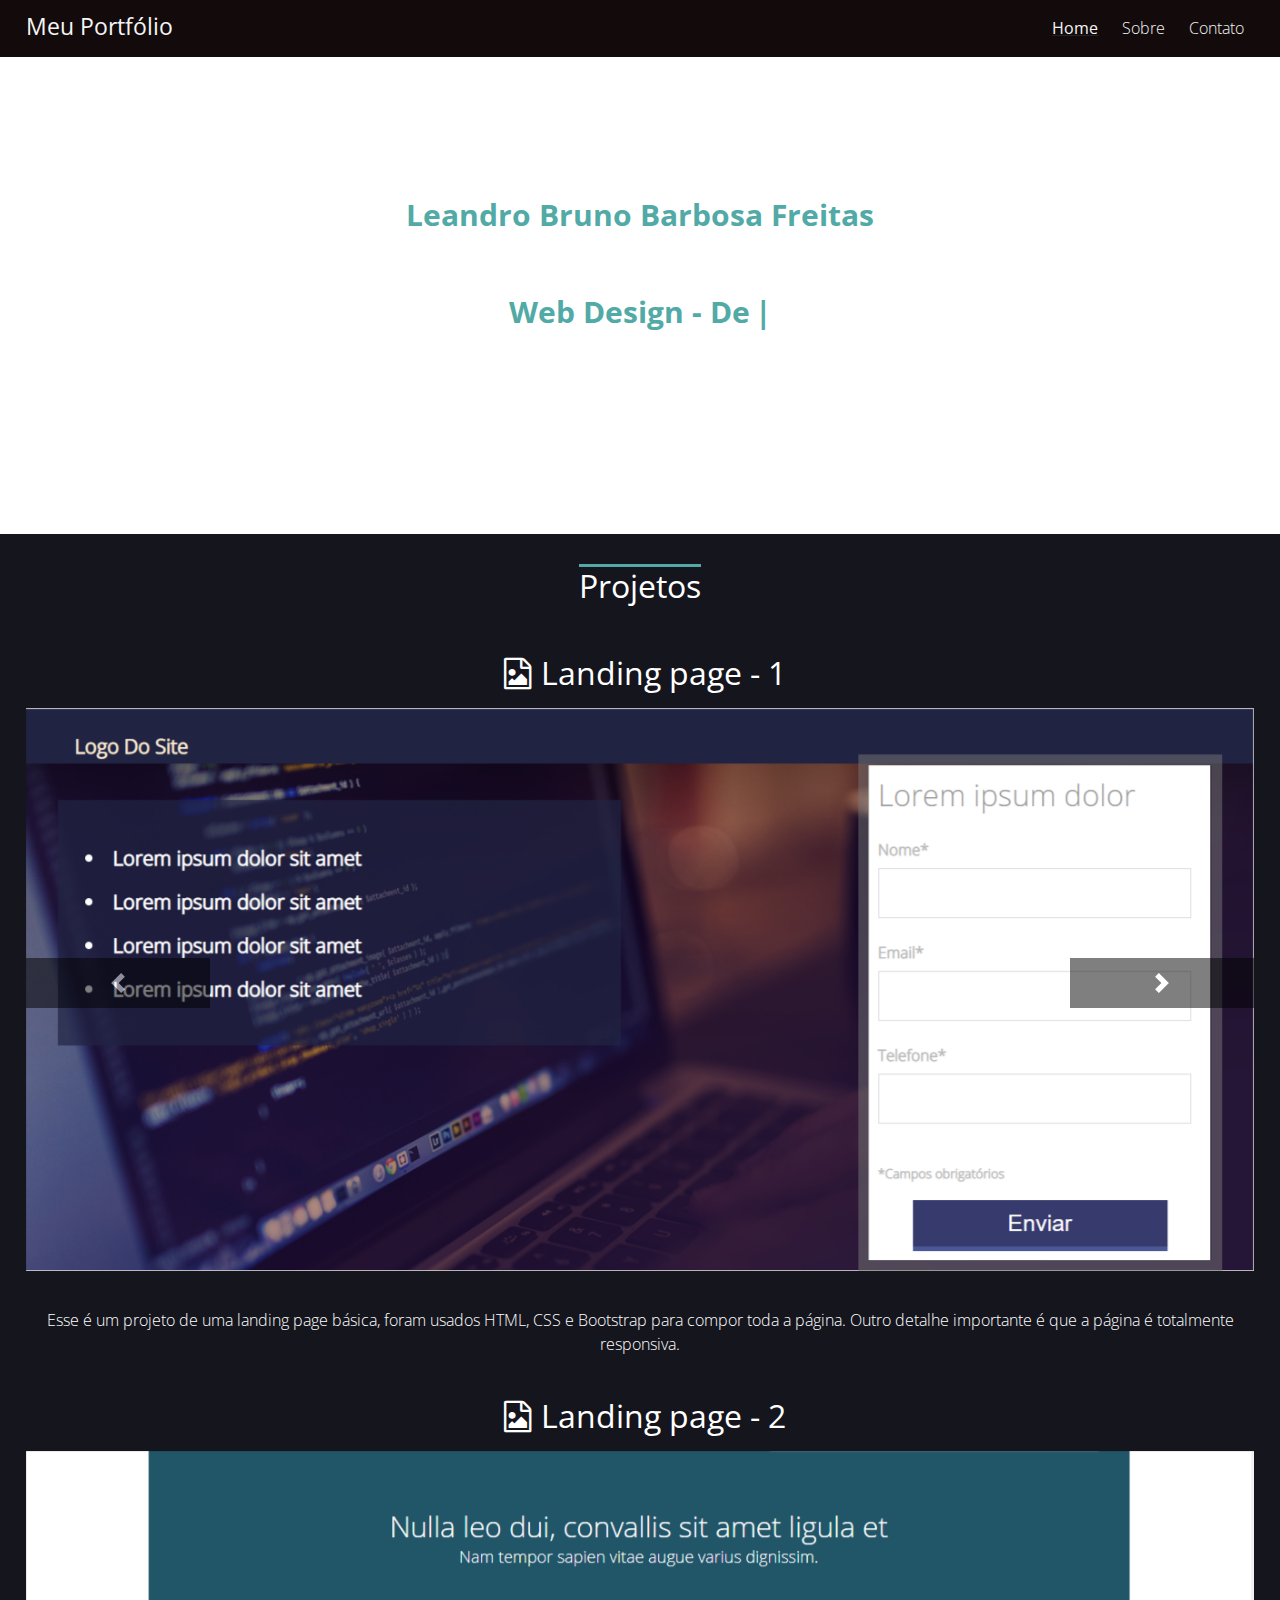
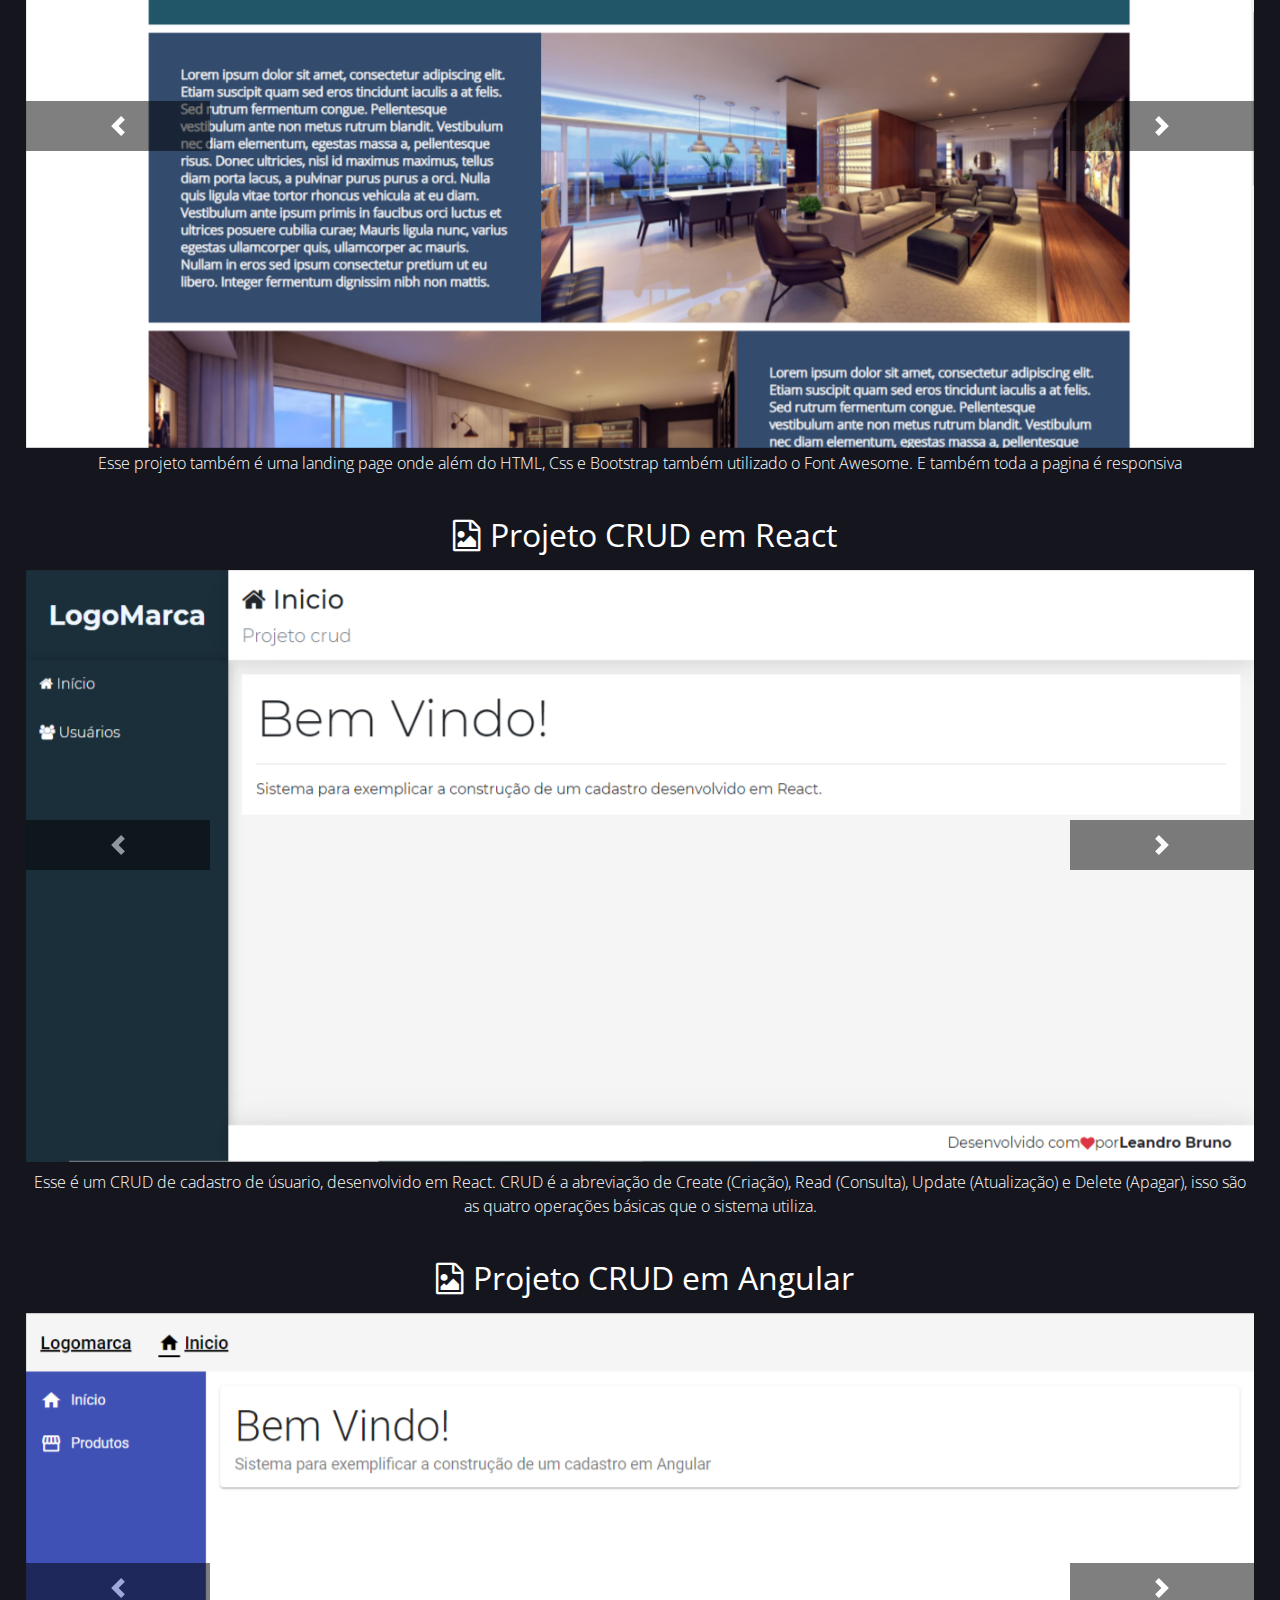
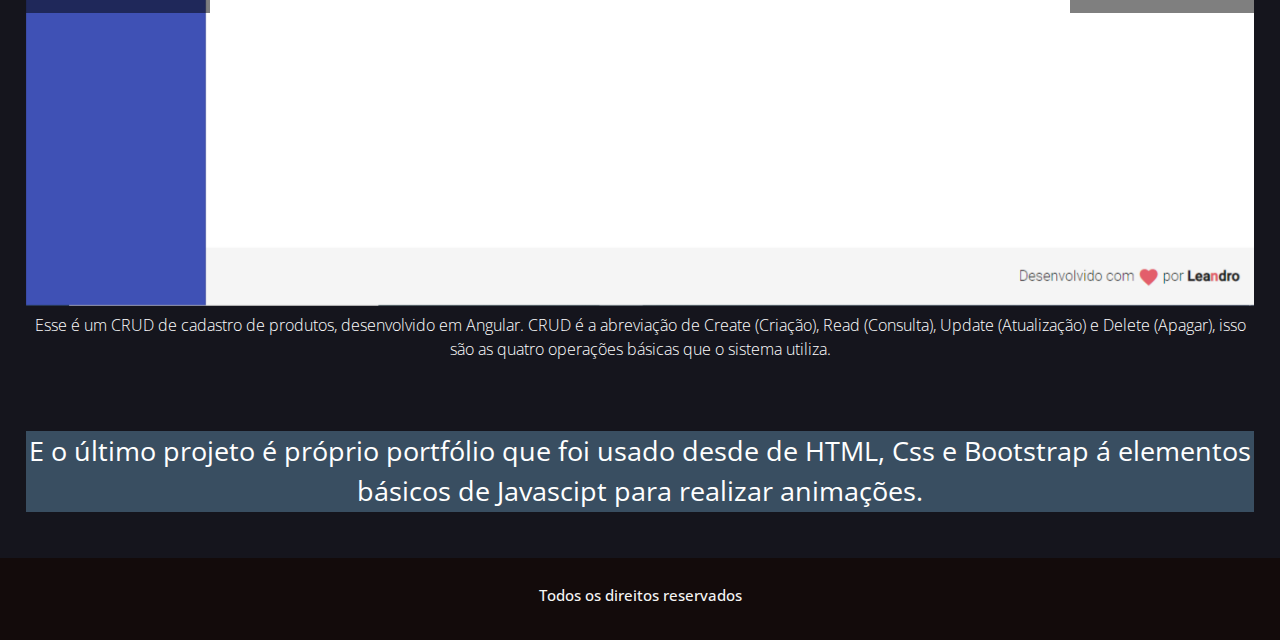
==== index.html @ 90612ddc "Comit inicial" ====
<!DOCTYPE html>
<html lang="pt-br">
<head>
    <meta charset="UTF-8">
    <meta name="viewport" content="width=device-width, initial-scale=1.0, maximum-scale=1.0">
    <link rel="stylesheet" href="https://stackpath.bootstrapcdn.com/bootstrap/4.5.2/css/bootstrap.min.css" integrity="sha384-JcKb8q3iqJ61gNV9KGb8thSsNjpSL0n8PARn9HuZOnIxN0hoP+VmmDGMN5t9UJ0Z" crossorigin="anonymous">
    <link rel="stylesheet" href="./css/style.css">
    <link rel="stylesheet" href="./css/font-awesome.min.css">
    <link href="https://fonts.googleapis.com/css2?family=Open+Sans:wght@300;700&display=swap" rel="stylesheet">
    
    <title>Projeto Web Design Express</title>

  <style>

    .carousel{
      height: 300px;
    }

  </style>

</head>
<body>
    <header>
        <div class="container">
            <div class="logo"><h2>Meu Portfólio</h2></div>
            <nav class="menu-desktop">
                <ul>
                    <li class="selected">
                        <a href="index.html">Home</a>
                    </li>
                </ul>

                <ul>
                    <li>
                        <a href="sobre.html">Sobre</a>
                    </li>
                </ul>

                <ul>
                    <li>
                        <a href="contato.html">Contato</a>
                    </li>
                </ul>
            </nav>

            <nav class="menu-mobile">
                
              <h2><i class="fa fa-bars"></i></h2>
              <ul>
                  <li class="selected">
                      <a href="index.html">Home</a>
                  </li>
                  <li>
                      <a href="sobre.html">Sobre</a>
                  </li>
                  <li>
                      <a href="contato.html">Contato</a>
                  </li>
              </ul>

          </nav>

            <div class="clear"></div>
        </div>
    </header>

    <section class="main-bg">
        <div class="container">
            
            <h1>Leandro Bruno Barbosa Freitas</h1>
            <br>
            <br>
            <!--<h2 class="line typing-animation">Web Design & Desenvolvedor Front-End</h2>-->
            <!--<div id="message"></div>-->
            <div id="message2"></div>
        </div>
    </section>
    <section class="diferenciais">
        <div class="container">
            <div class="line-text">
                <div style="width: 100%;"></div>
                <h2>Projetos</h2>
            </div>
            <div class="icones-diferenciais"><!--Aqui vem os Projetos-->
                <div class="box-icone-single">
                <h2><i class="fa fa-file-image-o" aria-hidden="true"></i>Landing page - 1</h2>
                    
                <div id="carousel-controles" class="carousel slide" data-ride="carousel"><!--Carousel -->
                    <div class="carousel-inner"><!--Inner -->
                      
                      <div class="carousel-item active">
                        <img src="imagens/Landing-page-1.PNG" class="img-fluid">
                      </div>
        
                      <div class="carousel-item">
                        <img src="imagens/Landing-page-2.PNG" class="img-fluid">
                      </div>
        
                      <div class="carousel-item">
                        <img src="imagens/Landing-page-3.PNG" class="img-fluid">
                      </div>

                      <div class="carousel-item">
                        <img src="imagens/Landing-page-3-responsivo.PNG" class="img-fluid">
                      </div>

                      <div class="carousel-item">
                        <img src="imagens/Landing-page-3-responsivo2.PNG" class="img-fluid">
                      </div>

                      <div class="carousel-item">
                        <img src="imagens/Landing-page-3-responsivo3.PNG" class="img-fluid">
                      </div>

                      <div class="carousel-item">
                        <img src="imagens/Landing-page-3-responsivo4.PNG" class="img-fluid">
                      </div>

                      <div class="carousel-item">
                        <img src="imagens/Landing-page-3-responsivo5.PNG" class="img-fluid">
                      </div>
        
                    </div><!--/Inner -->
                    <!--Controles-->
        
                    <a href="#carousel-controles" class="carousel-control-prev" data-slide="prev" style="margin-top: 250px; background-color: black !important;">
                      <span class="carousel-control-prev-icon"></span>
                    </a>
        
                      <a href="#carousel-controles" class="carousel-control-next" data-slide="next" style="margin-top: 250px; background-color: black !important;"" >
                      <span class="carousel-control-next-icon"></span>
                    </a>
        
                  </div><!--/Carousel -->

                    <p style="margin-top: 300px;">Esse é um projeto de uma landing page básica, foram usados HTML, CSS e Bootstrap para compor toda a página. Outro detalhe importante é que a página é totalmente responsiva.</p><!--Descrição do Projeto-->
                </div>

            </div>

            <div class="icones-diferenciais"><!--Aqui vem os Projetos-->
                <div class="box-icone-single">
                <h2><i class="fa fa-file-image-o" aria-hidden="true"></i>Landing page - 2</h2>
                    
                <div id="carousel-controles-1" class="carousel slide" data-ride="carousel"><!--Carousel -->
                    <div class="carousel-inner"><!--Inner -->
                      
                      <div class="carousel-item active">
                        <img src="imagens/Landing-page2-1.PNG" class="img-fluid">
                      </div>
        
                      <div class="carousel-item">
                        <img src="imagens/Landing-page2-2.PNG" class="img-fluid">
                      </div>
        
                      <div class="carousel-item">
                        <img src="imagens/Landing-page2-3.PNG" class="img-fluid">
                      </div>

                      <div class="carousel-item">
                        <img src="imagens/Landing-page2-responsive.PNG" class="img-fluid">
                      </div>

                      <div class="carousel-item">
                        <img src="imagens/Landing-page2-responsive2.PNG" class="img-fluid">
                      </div>

                      <div class="carousel-item">
                        <img src="imagens/Landing-page2-responsive3.PNG" class="img-fluid">
                      </div>

                      <div class="carousel-item">
                        <img src="imagens/Landing-page2-responsive4.PNG" class="img-fluid">
                      </div>

                      <div class="carousel-item">
                        <img src="imagens/Landing-page2-responsive5.PNG" class="img-fluid">
                      </div>
        
                    </div><!--/Inner -->
                    <!--Controles-->
        
                    <a href="#carousel-controles-1" class="carousel-control-prev" data-slide="prev" style="margin-top: 250px; background-color: black !important;">
                      <span class="carousel-control-prev-icon"></span>
                    </a>
        
                      <a href="#carousel-controles-1" class="carousel-control-next" data-slide="next" style="margin-top: 250px; background-color: black !important;"" >
                      <span class="carousel-control-next-icon"></span>
                    </a>
        
                  </div><!--/Carousel -->

                    <p style="margin-top: 300px;">Esse projeto também é uma landing page onde além do HTML, Css e Bootstrap também utilizado o Font Awesome. E também toda a pagina é responsiva  </p><!--Descrição do Projeto-->
                </div>

                <div class="icones-diferenciais"><!--Aqui vem os Projetos-->
                    <div class="box-icone-single">
                    <h2><i class="fa fa-file-image-o" aria-hidden="true"></i>Projeto CRUD em React</h2>

                <div id="carousel-controles-2" class="carousel slide" data-ride="carousel"><!--Carousel -->
                    <div class="carousel-inner"><!--Inner -->
                      
                      <div class="carousel-item active">
                        <img src="imagens/react-1.PNG" class="img-fluid">
                      </div>
        
                      <div class="carousel-item">
                        <img src="imagens/react-2.PNG" class="img-fluid">
                      </div>
        
                      <div class="carousel-item">
                        <img src="imagens/react-3.PNG" class="img-fluid">
                      </div>
        
                    </div><!--/Inner -->
                    <!--Controles-->
        
                    <a href="#carousel-controles-2" class="carousel-control-prev" data-slide="prev" style="margin-top: 250px; background-color: black !important;">
                      <span class="carousel-control-prev-icon"></span>
                    </a>
        
                      <a href="#carousel-controles-2" class="carousel-control-next" data-slide="next" style="margin-top: 250px; background-color: black !important;"" >
                      <span class="carousel-control-next-icon"></span>
                    </a>
        
                  </div><!--/Carousel -->

                    <p style="margin-top: 300px;">Esse é um CRUD de cadastro de úsuario, desenvolvido em React. CRUD é a abreviação de Create (Criação), Read (Consulta), Update (Atualização) e Delete (Apagar), isso são as quatro operações básicas que o sistema utiliza.</p><!--Descrição do Projeto-->
                </div>

                <div class="icones-diferenciais"><!--Aqui vem os Projetos-->
                    <div class="box-icone-single">
                    <h2><i class="fa fa-file-image-o" aria-hidden="true"></i>Projeto CRUD em Angular</h2>

                <div id="carousel-controles-3" class="carousel slide" data-ride="carousel"><!--Carousel -->
                    <div class="carousel-inner"><!--Inner -->
                      
                      <div class="carousel-item active">
                        <img src="imagens/angular-1.PNG" class="img-fluid">
                      </div>
        
                      <div class="carousel-item">
                        <img src="imagens/angular-2.PNG" class="img-fluid">
                      </div>
        
                      <div class="carousel-item">
                        <img src="imagens/angular-3.PNG" class="img-fluid">
                      </div>

                      <div class="carousel-item">
                        <img src="imagens/angular-4.PNG" class="img-fluid">
                      </div>

                      <div class="carousel-item">
                        <img src="imagens/angular-5.PNG" class="img-fluid">
                      </div>

                      <div class="carousel-item">
                        <img src="imagens/angular-6.PNG" class="img-fluid">
                      </div>
        
                    </div><!--/Inner -->
                    <!--Controles-->
        
                    <a href="#carousel-controles-3" class="carousel-control-prev" data-slide="prev" style="margin-top: 250px; background-color: black !important;">
                      <span class="carousel-control-prev-icon"></span>
                    </a>
        
                      <a href="#carousel-controles-3" class="carousel-control-next" data-slide="next" style="margin-top: 250px; background-color: black !important;"" >
                      <span class="carousel-control-next-icon"></span>
                    </a>
        
                  </div><!--/Carousel -->

                    <p style="margin-top: 300px;">Esse é um CRUD de cadastro de produtos, desenvolvido em Angular. CRUD é a abreviação de Create (Criação), Read (Consulta), Update (Atualização) e Delete (Apagar), isso são as quatro operações básicas que o sistema utiliza.</p><!--Descrição do Projeto-->
                </div>

            </div>
            

        </div>

        <div class="proje">
          <p>
            E o último projeto é próprio portfólio que foi usado desde de HTML, Css e Bootstrap á elementos básicos de Javascipt para realizar animações.
          </p>
        </div>
        
    </section>


    <footer class="footer1">
        <div class="container">
            <div class="w33">
                <h2>Todos os direitos reservados</h2>
            </div>
        </div>
    </footer>


    <script src="https://code.jquery.com/jquery-3.4.1.slim.min.js" integrity="sha384-J6qa4849blE2+poT4WnyKhv5vZF5SrPo0iEjwBvKU7imGFAV0wwj1yYfoRSJoZ+n" crossorigin="anonymous"></script>
    <script src="https://cdn.jsdelivr.net/npm/popper.js@1.16.0/dist/umd/popper.min.js" integrity="sha384-Q6E9RHvbIyZFJoft+2mJbHaEWldlvI9IOYy5n3zV9zzTtmI3UksdQRVvoxMfooAo" crossorigin="anonymous"></script>
    <script src="https://stackpath.bootstrapcdn.com/bootstrap/4.4.1/js/bootstrap.min.js" integrity="sha384-wfSDF2E50Y2D1uUdj0O3uMBJnjuUD4Ih7YwaYd1iqfktj0Uod8GCExl3Og8ifwB6" crossorigin="anonymous"></script>
    <script src="./js/animacoes-texto.js"></script>

    <script>

        $('.carousel').carousel({
        interval: 1600
        })

  
    </script>
</body>

</html>
---- css/style.css ----
*{
    margin: 0;
    padding: 0;
    box-sizing: border-box;
    font-family: 'Open Sans', sans-serif;
}
.menu-desktop .selected{
    font-weight: bold;
}
.container{
    max-width: 1280px;
    margin: 0 auto;
    padding: 0 2%;
}
.clear{
    clear: both;
}
header, footer{
    background-color: #130B0B;
    padding: 8px 0;
}
.logo{
    float: left;
    color: whitesmoke;
}
.logo h2{
    padding-top: 5px;
    font-weight: normal;
    font-size: 23px;
    cursor: pointer;
}

.menu-desktop li.selected{
    font-weight: normal;
    text-decoration: underline;
}
.menu-desktop{
    float: right;

}
.menu-desktop ul{
    position: relative;
    top: 8px;
    display: inline-block;
    list-style-type: none;
}
.menu-desktop li{
    padding: 0 10px;
    font-weight: lighter;
    
}
.menu-desktop a{
    color: whitesmoke;
    text-decoration: none;
}
.menu-desktop a:hover{
    text-decoration: underline;
    color: #52aaa7;
}
/*Menu mobile*/
@media screen and (max-width: 1920px){
    nav.menu-mobile i{
        display: none;
    }
}
@media screen and (max-width: 500px){
    nav.menu-desktop{display: none;}
    nav.menu-mobile i{
        display: inline-block;
    }
}

nav.menu-mobile{
    display: block;
    float: right;
}
nav.menu-mobile h2 i{
    cursor: pointer;
    color: white;
}

nav.menu-mobile ul{
    display: none;
    width: 100%;
    background: #130B0B;
    position: absolute;
    left: 0;
    top: 70px;
    z-index: 999;
    text-align: center;
    list-style: none;
}

nav.menu-mobile li{
    padding: 4px 0;
    border-bottom: 1px solid black;
}

nav.menu-mobile a {
    color: whitesmoke;
    text-decoration: none;
}
.main-bg{
    height: 100%;
    width: 100%;
    padding: 140px 0 200px 0;
    background-image: url(../imagens/background.png);
    background-repeat: no-repeat;
    background-size: cover;
    background-position: center;
    text-align: center;
}
.main-bg #message {
    color: #52aaa7;
    font-size: 30px;
    font-weight: bold;
}

.main-bg #message2 {
    color: #52aaa7;
    font-size: 30px;
    font-weight: bold;
}

.main-bg h1{
    color: #52aaa7;
    font-size: 30px;
    font-weight: bold;
}

.main-bg #message2::after {
    content: '|';
    opacity: 1;
    margin-left: 5px;
    display: inline-block;
    animation: blink .7s infinite;
  }

  @keyframes blink {
    0%, 100% {
      opacity: 1;
    }
    50% {
      opacity: 0;
    }
}

.main-bg p{
    text-align: left;
    color: white;
    font-size: 17px;
    margin-top: 15px;
}
.diferenciais{
    padding: 30px 0;
    text-align: center;
    background-color: #15151D;
    color: white;
    font-size: 27px;
}
.line-text{
    position: relative;
    display: inline-block;
}
.line-text > div{
    position: relative;
    left: 0;
    top: 0;
    width: 200px;
    height: 3px;
    background: #52aaa7;
}
.line-text h2{
    font-weight: normal;
}
.icones-diferenciais{
    margin-top: 35px;
}
.box-icone-single{
    margin-bottom: 20px;
}
.box-icone-single h2{
    font-weight: normal;
}
.box-icone-single p{
    font-weight: lighter;
    font-size: 16px;
}
i{
    padding: 10px;
}
.container{
    text-align: center;
    height: auto;
}
.w33{
    width: 100%;
    height: auto;
}
.w33 h2{
    height: auto;
    padding: 20px;
    font-size: 15px;
    color: whitesmoke;
}

.title-page{
    padding: 30px;
    width: 100%;
    min-height: 300px;
    background-size: cover;
    background-position: center;
    background-repeat: no-repeat;
}

.title-page h1{
    color: #52aaa7;
    font-weight: 600;
    text-align: center;
    margin-top: 70px;
}

.title-page h1::after {
    content: '|';
    opacity: 1;
    margin-left: 5px;
    display: inline-block;
    animation: blink .7s infinite;
  }

  @keyframes blink {
    0%, 100% {
      opacity: 1;
    }
    50% {
      opacity: 0;
    }
}

.main-bg p{
    text-align: left;
    color: white;
    font-size: 17px;
    margin-top: 15px;
}

section.title-page > .container{
    position: relative;
    z-index: 101;
}

overlay__title-page{
    position: absolute;
    left: 0;
    top: 0;
    z-index: 100;
    width: 100%;
    height: 100%;
    background: rgba(0, 0, 0, 0.4);
}

.sobre__descricao{
    background: #15151D;
    padding: 30px 0;
}

.sobre__descricao_single img{
    margin-top: 120px;
    float: left;
    width: 200px;
    margin-left: 2%;
    border-radius: 50%;
}

.sobre__descricao_single p li{
    align-items: center;
    padding: 0;
    font-size: 15px;
    font-weight: bold;
    color: whitesmoke;
    padding-right: 5%;
    float: right;
    width: 100%;
}
.sobre__descricao_single h2{
    font-size: 20px;
    text-align: center;
    font-weight: bold;
    color: whitesmoke;
    padding-left: 5%;
    float: left;
    width: 100%;
}

.cover-form{
    height: 600px;
    width: 100%;
    margin-top: 40px;
    background-color: #15151D;
    background-repeat: no-repeat;
    background-size: cover;
    background-position: center;
    text-align: center;
}



.form-container{
 
    margin-left: 24%;
    width: 50%;
    height: 100%;
    box-shadow: 1px 1px 2px 1px rgb(180, 180, 180);
    background: white;
}

.form-container h2{
    font-weight: normal;
    padding: 30px 15px;
    color: black;
    font-size: 18px;
    background-color: rgb(210, 210, 210);
}

.form-container form{
    margin-top: 8px;
    padding: 15px;
}

.form-container form p{
    margin-top: 5px;
    font-size: 14px;
    color: #525252;
}

.form-wraper:not(:first-child){
    margin-top: 0;
}

.form-wraper:not(:last-child){
    margin-top: 0;
}

.form-container form input[type=text]{
    width: 100%;
    border: 1px solid #ccc;
    height: 45px;
    line-height: 45px;
    padding-left: 10px;
}

.form-container form input[type=submit]{
    margin-top: 30px;
    background-color: #46d1cc;
    text-transform: uppercase;
    color: white;
    width: 100%;
    font-size: 25px;
    height: 50px;
    cursor: pointer;
    border: 0;
}
.sobre__descricao_single h2{
    padding: 10px;
}
.sobre__descricao .p{
    display: block;
}
.sobre__descricao .p1{
    margin-left: 28%;
}

.proje{
    margin-top: 70px;
    background-color: #394e61;
}
@media screen and (max-width: 1200px){
    .form-container{
        text-align: center;
        float: none;
        margin-left: 17%;
        width: 60%;
    }
}
@media screen and (max-width: 600px){
    .form-container{
        text-align: center;
        float: none;
        margin-left: 16%;
        width: 70%;
    }
}

@media screen and (max-width: 1920px){
    .sobre__descricao_single p{
        font-weight: bold;
        color: whitesmoke;
        padding-left: 5%;
        float: left;
        width: 60%;
    }
    
    .sobre__descricao_single h2{
        text-align: center;
        font-weight: bold;
        color: whitesmoke;
        padding-left: 5%;
        float: left;
        width: 60%;
    }
}

@media screen and (max-width: 991px){

   .sobre__descricao_single img{
        width: 100px;
        float: none;
   }

    .sobre__descricao_single h2{
        margin-top: 20px;
        padding-left: 0;
        align-items: center;
        width: 100%;
    }    
    .sobre__descricao_single .p2{
        text-align: center;
        width: 100%;
    }

    .sobre__descricao_single p{
        padding-left: 0%;
        width: 100%;
        text-align: center;
    } 
}


@media screen and (max-width: 599px){
    .logo{
        margin-top: 5px;
    }
}
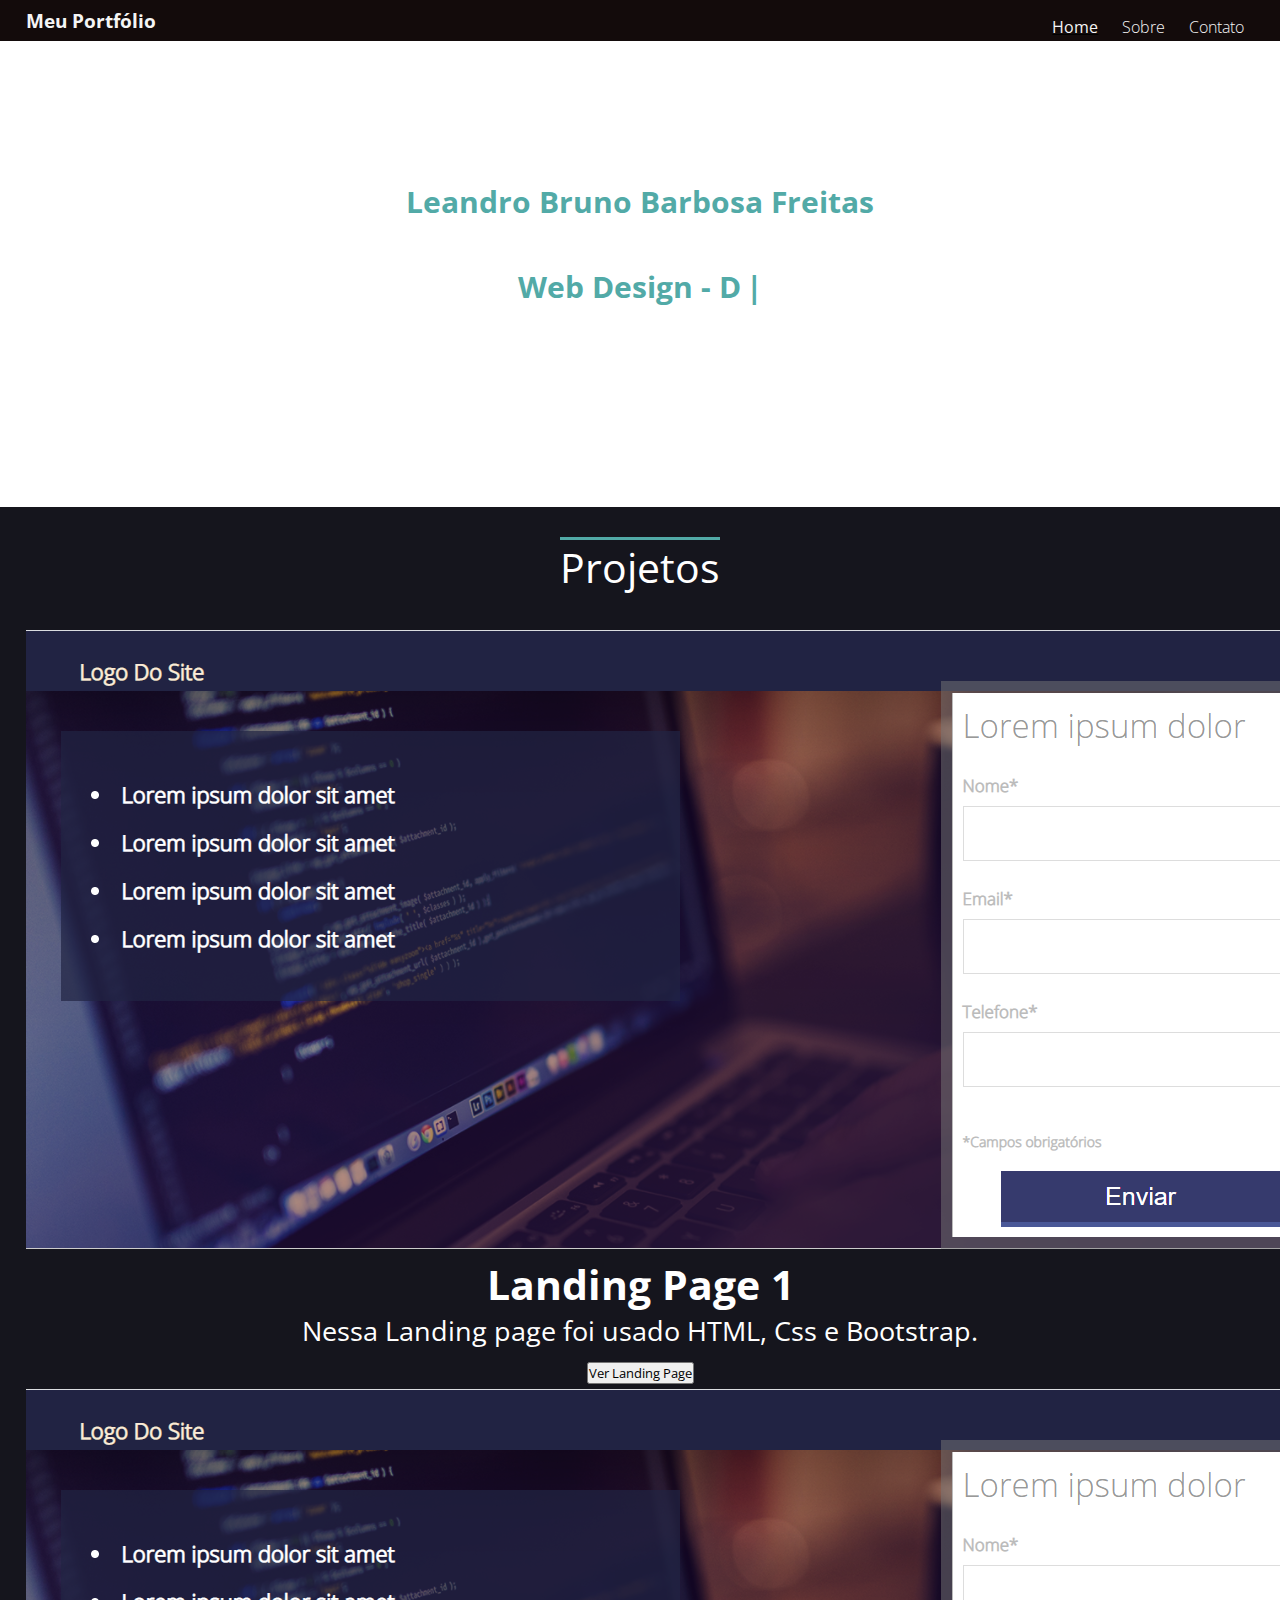
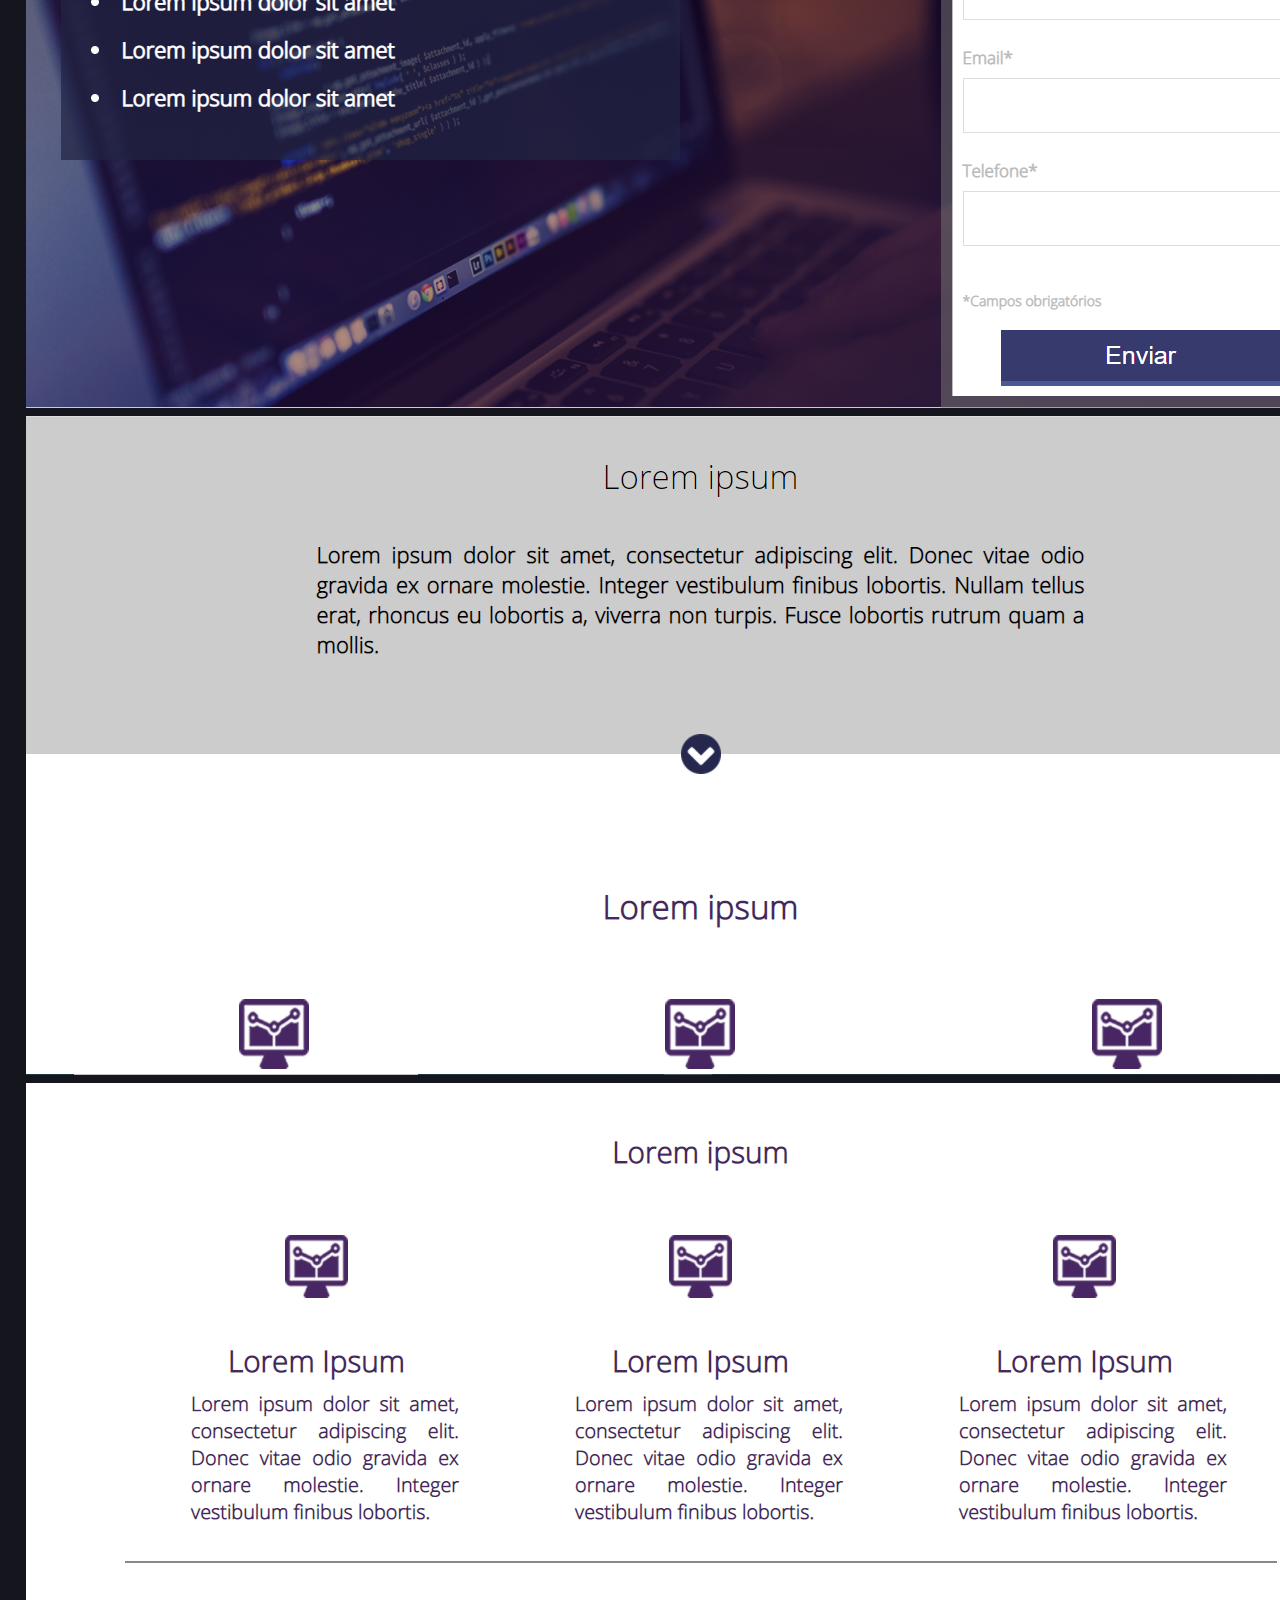
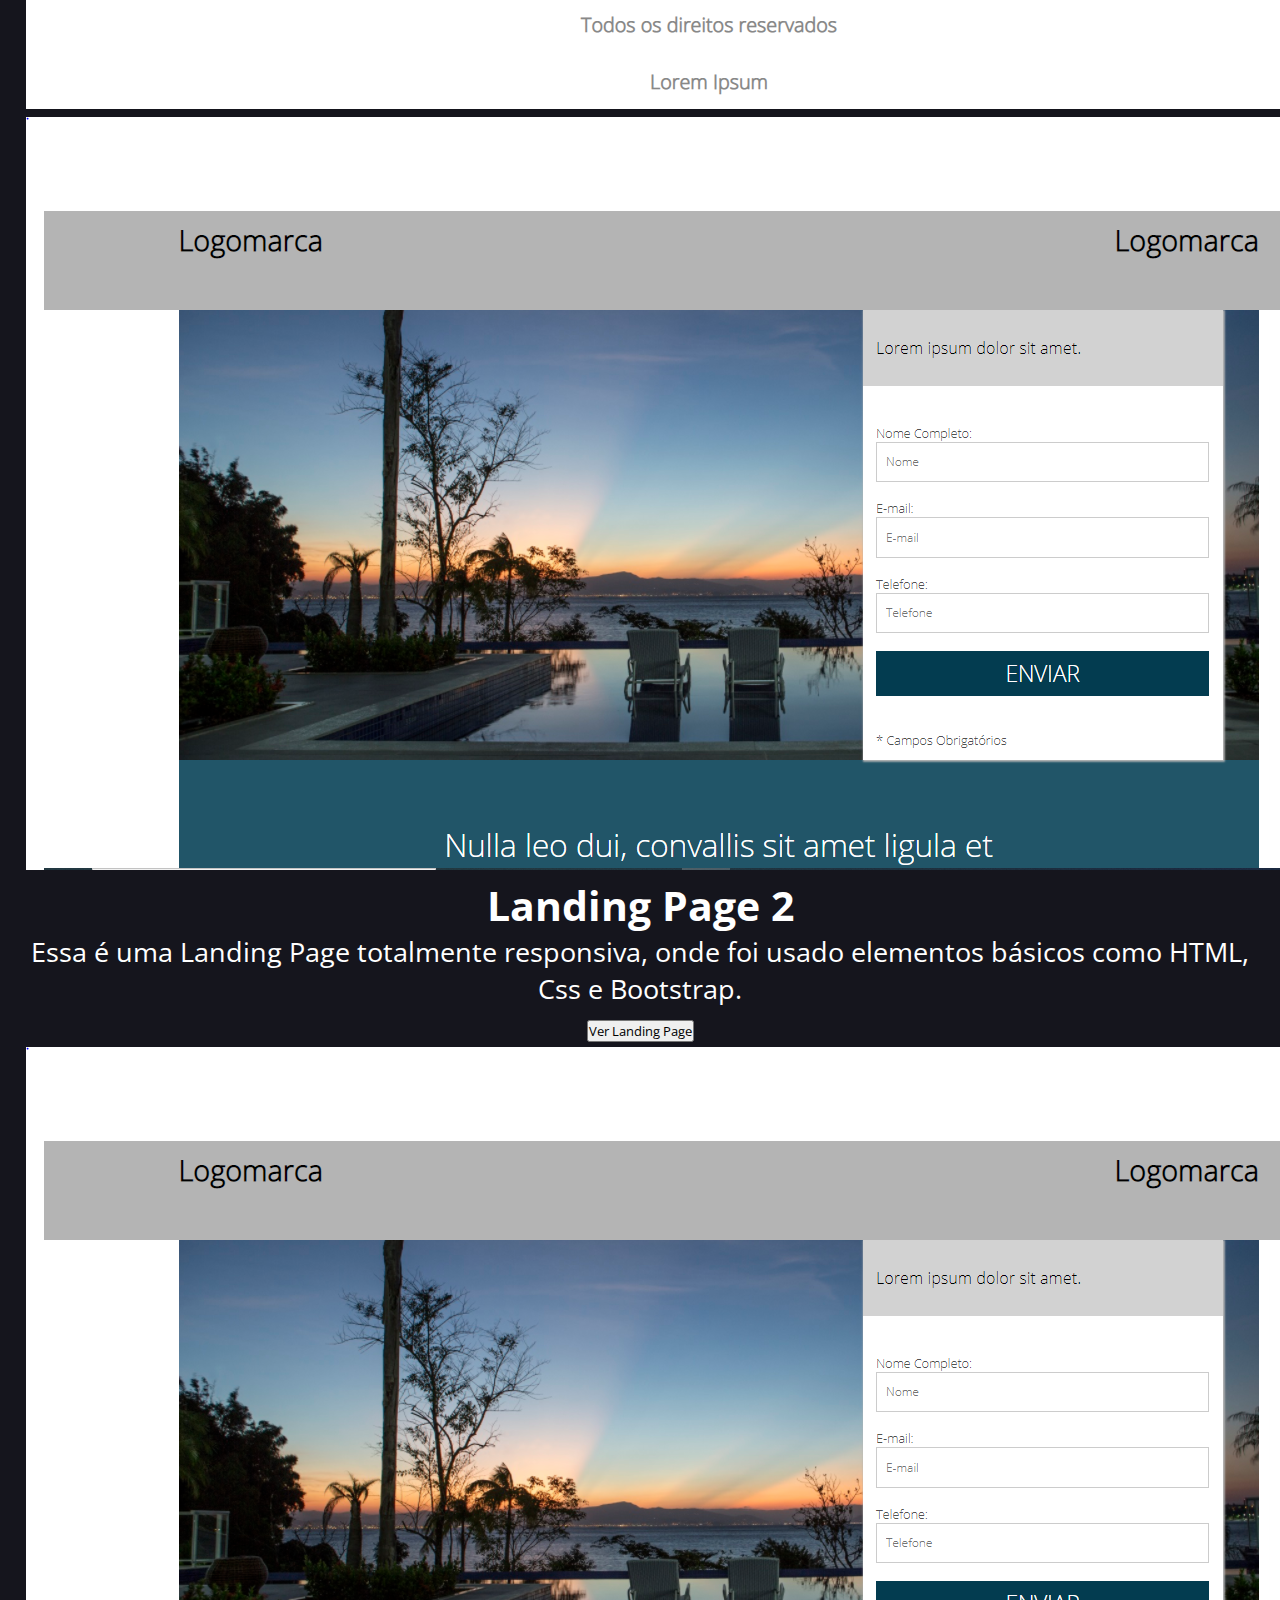
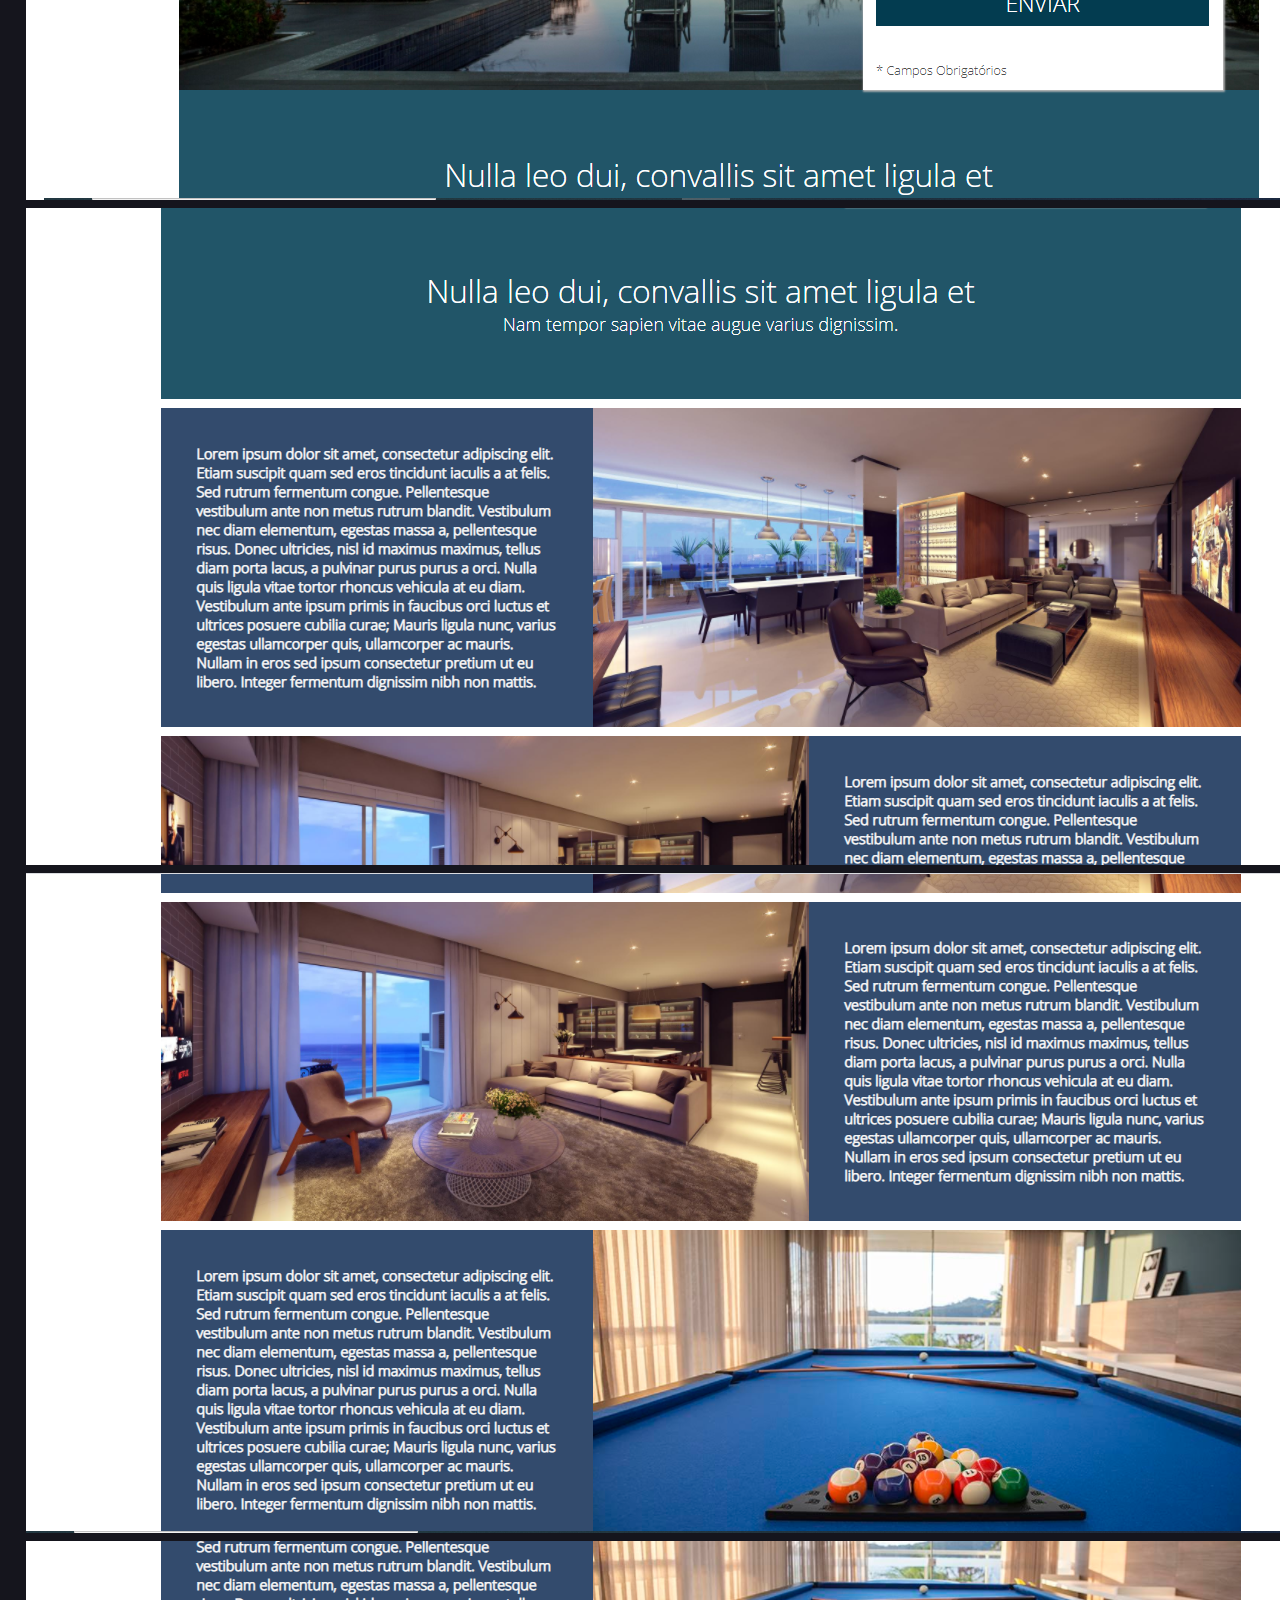
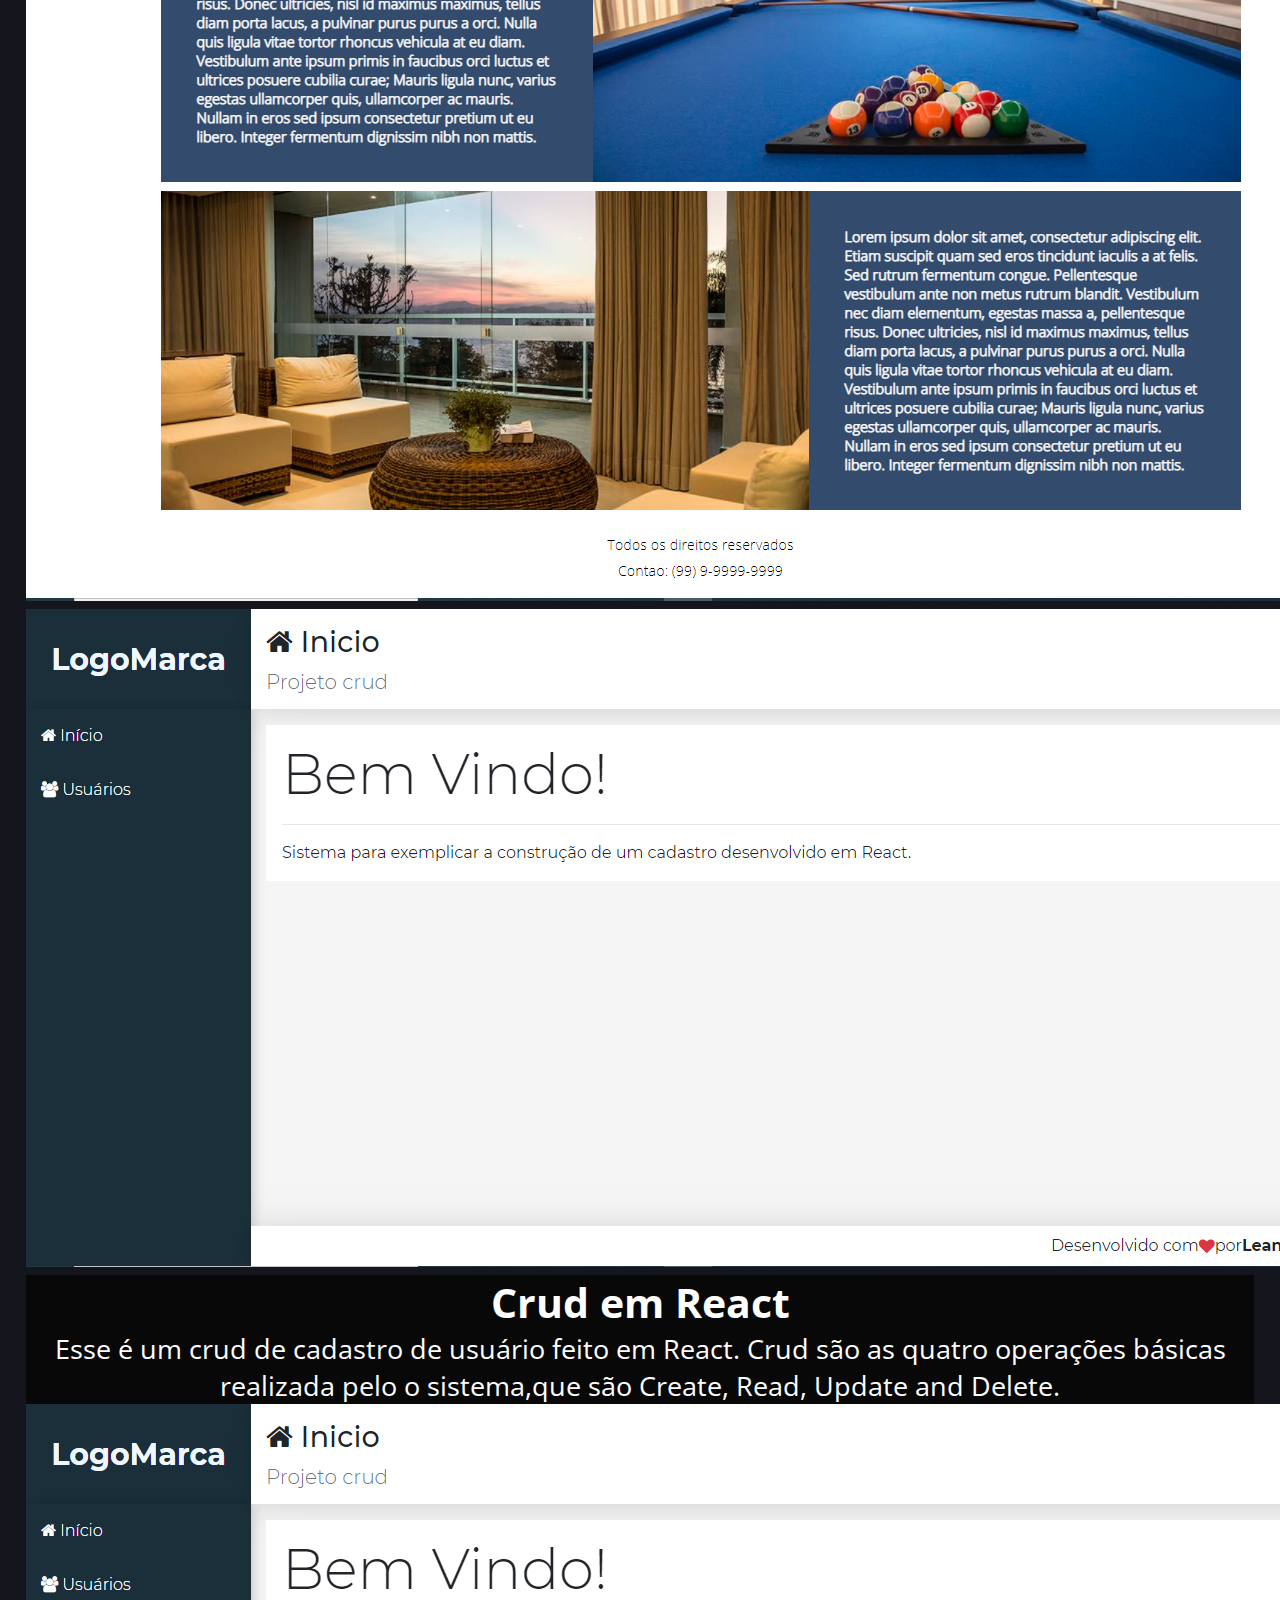
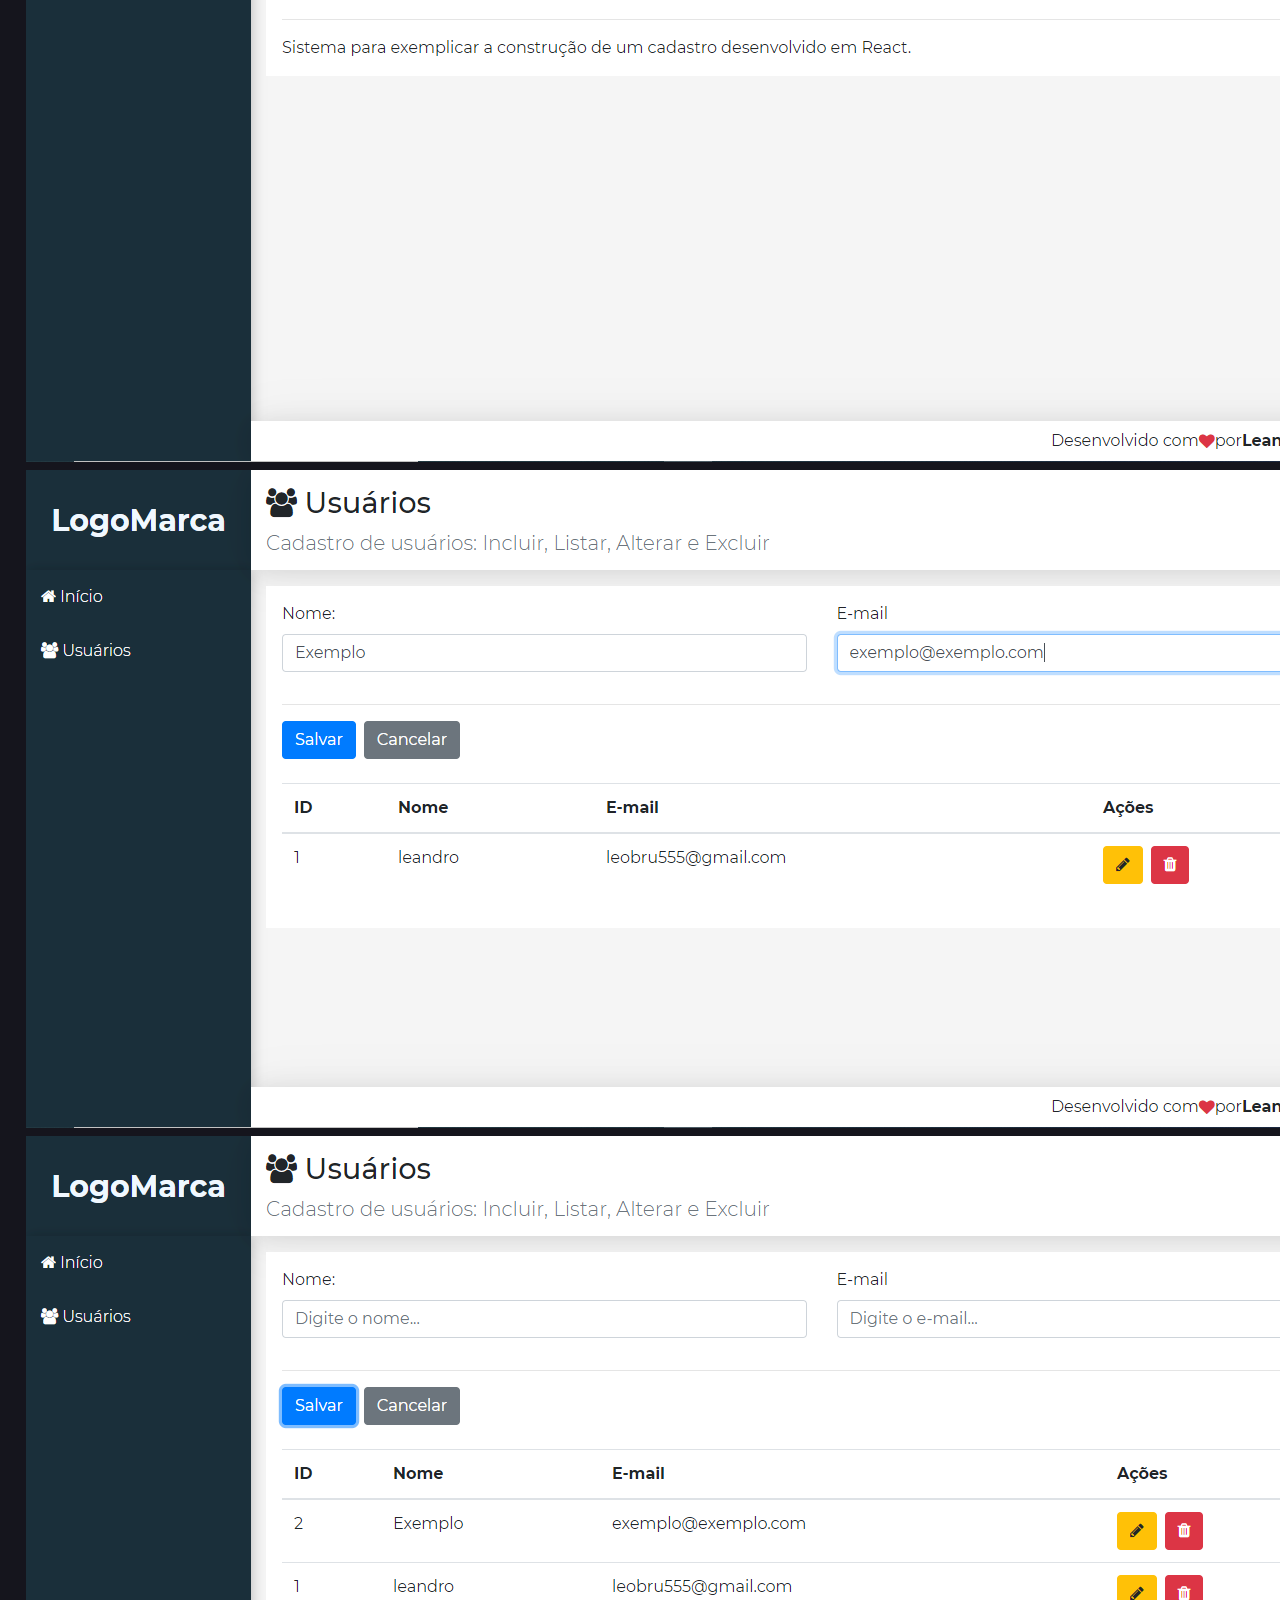
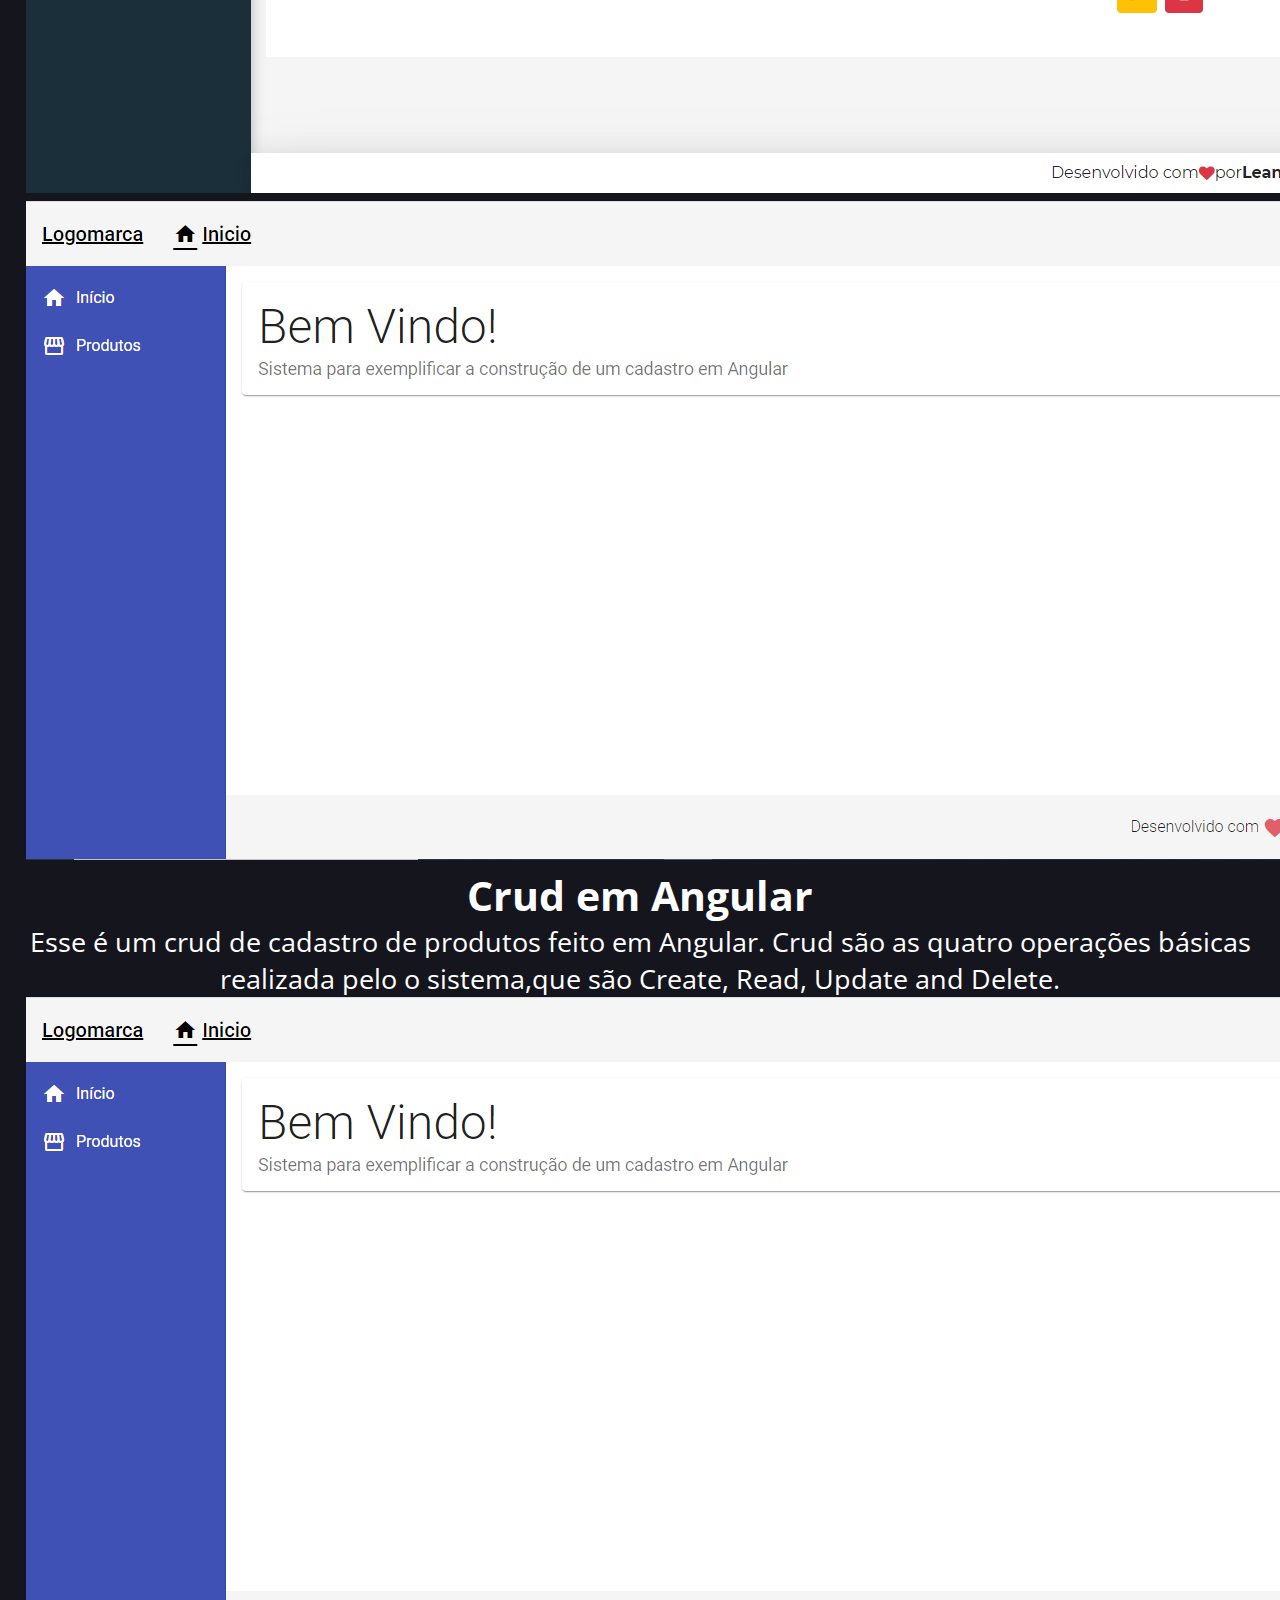
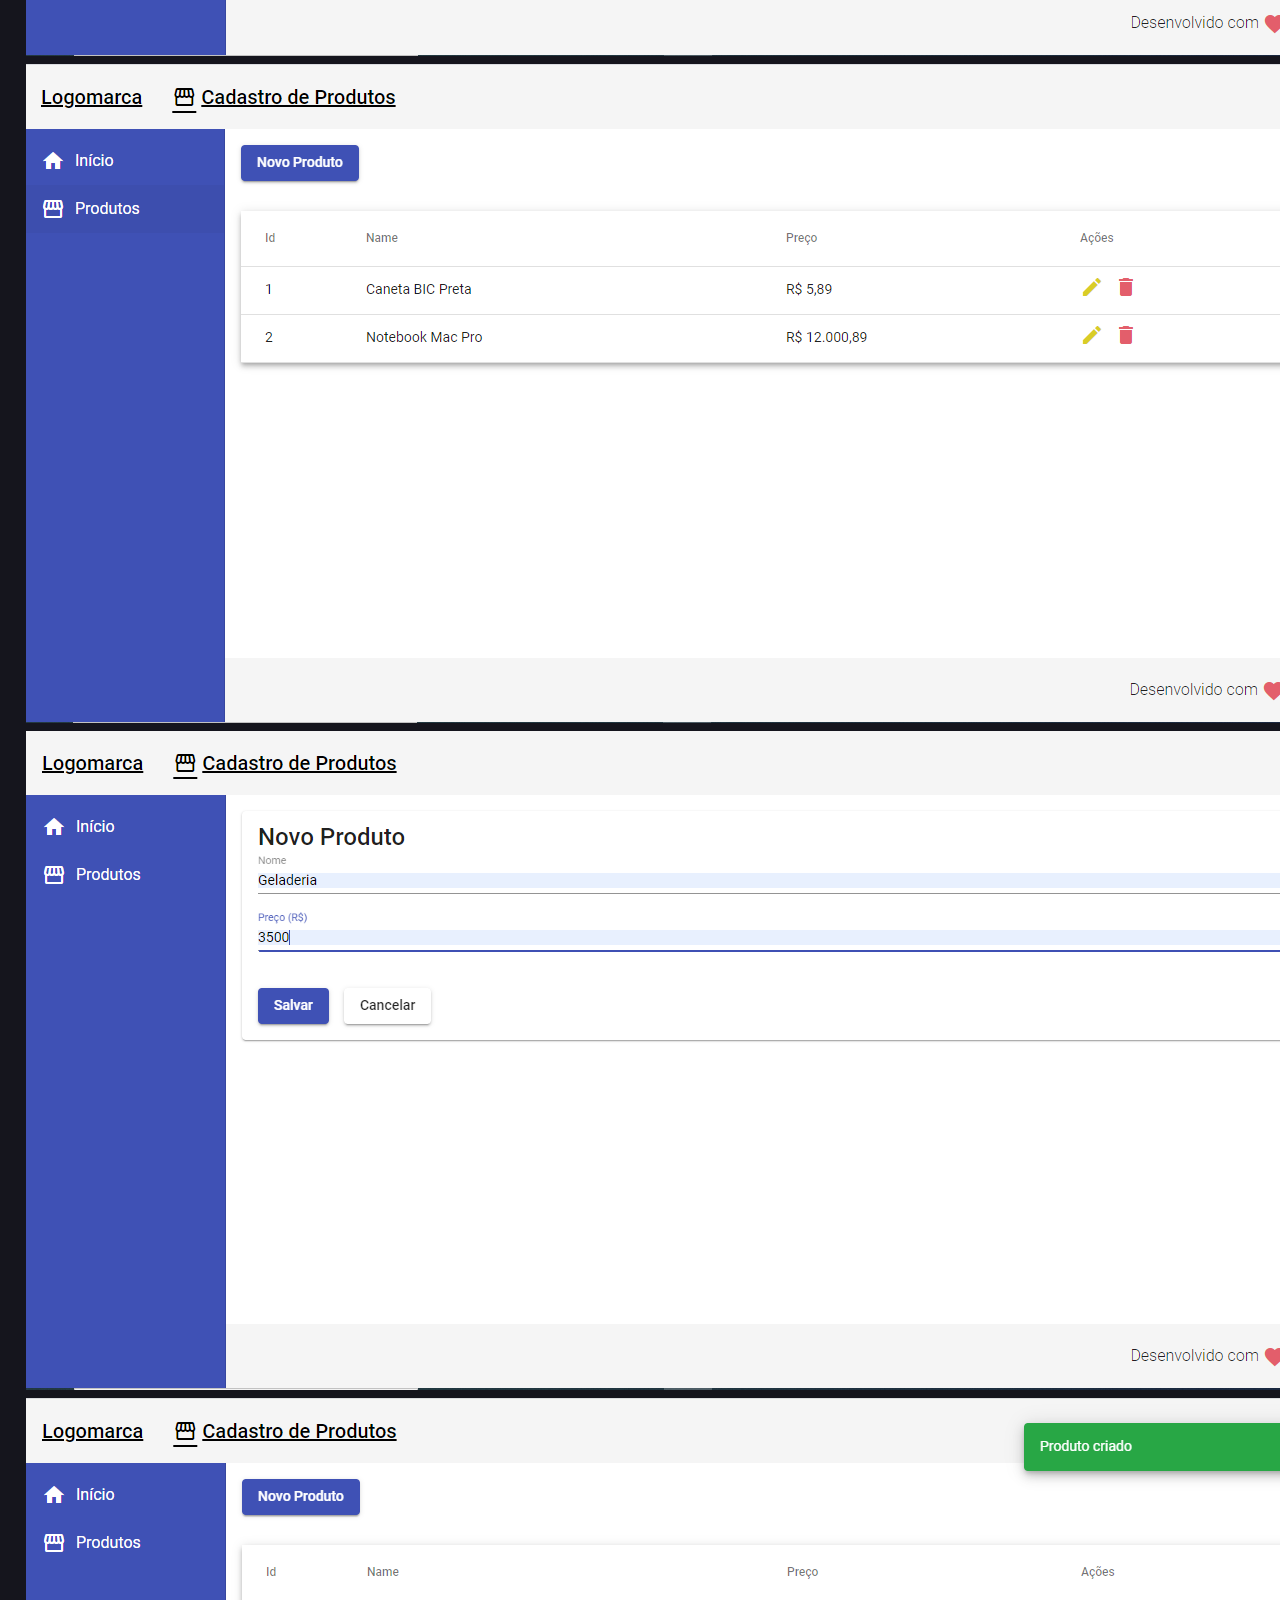
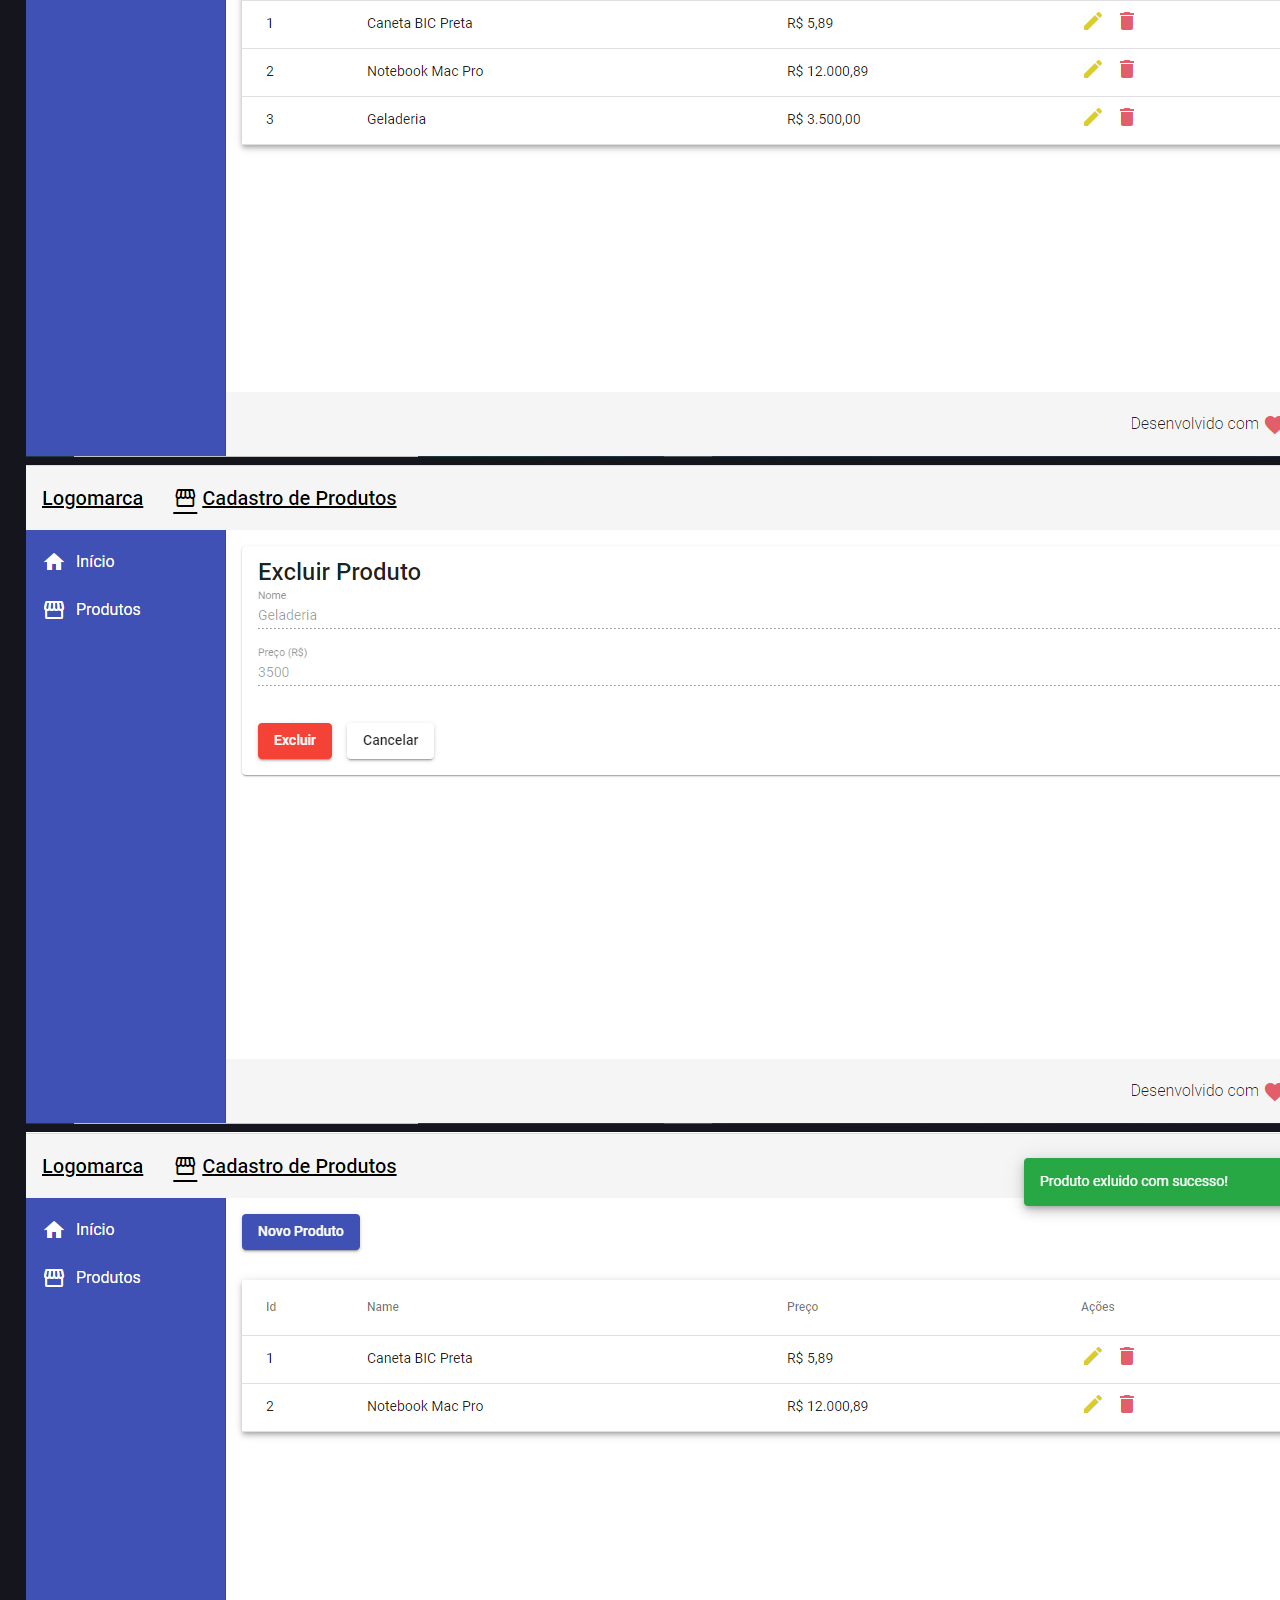
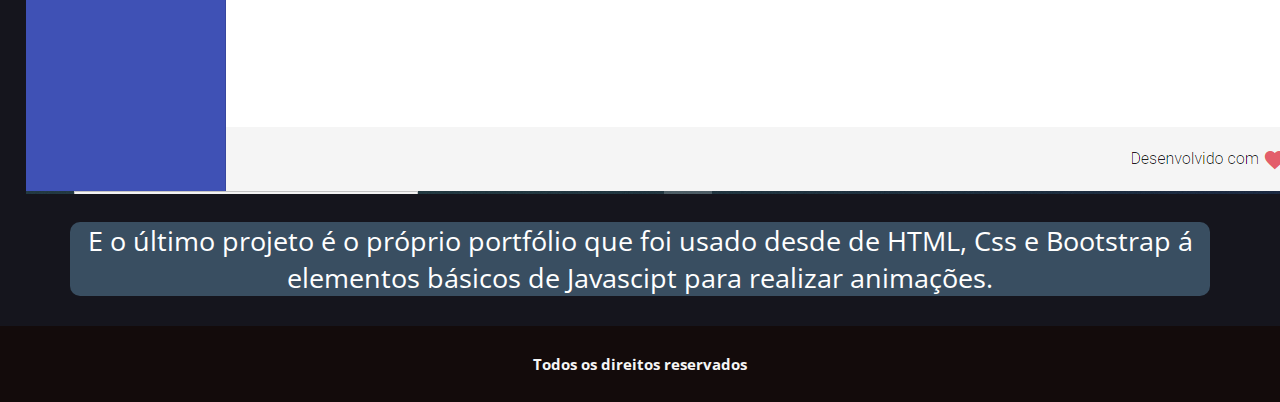
==== commit d3bc0e7e: "segundo commit" ====
--- a/index.html
+++ b/index.html
@@ -3,26 +3,19 @@
 <head>
     <meta charset="UTF-8">
     <meta name="viewport" content="width=device-width, initial-scale=1.0, maximum-scale=1.0">
-    <link rel="stylesheet" href="https://stackpath.bootstrapcdn.com/bootstrap/4.5.2/css/bootstrap.min.css" integrity="sha384-JcKb8q3iqJ61gNV9KGb8thSsNjpSL0n8PARn9HuZOnIxN0hoP+VmmDGMN5t9UJ0Z" crossorigin="anonymous">
     <link rel="stylesheet" href="./css/style.css">
     <link rel="stylesheet" href="./css/font-awesome.min.css">
+    <link rel="stylesheet" href="./css/gallery.min.css">
+    <link rel="stylesheet" href="./css/gallery.theme.css">
     <link href="https://fonts.googleapis.com/css2?family=Open+Sans:wght@300;700&display=swap" rel="stylesheet">
+    <link rel="stylesheet" href="https://stackpath.bootstrapcdn.com/bootstrap/4.1.3/css/bootstrap.min.css" integrity="sha384-MCw98/SFnGE8fJT3GXwEOngsV7Zt27NXFoaoApmYm81iuXoPkFOJwJ8ERdknLPMO" crossorigin="anonymous">
     
     <title>Projeto Web Design Express</title>
-
-  <style>
-
-    .carousel{
-      height: 300px;
-    }
-
-  </style>
-
 </head>
 <body>
     <header>
         <div class="container">
-            <div class="logo"><h2>Meu Portfólio</h2></div>
+            <div class="logo"><h3>Meu Portfólio</h3></div>
             <nav class="menu-desktop">
                 <ul>
                     <li class="selected">
@@ -82,207 +75,137 @@
                 <h2>Projetos</h2>
             </div>
             <div class="icones-diferenciais"><!--Aqui vem os Projetos-->
-                <div class="box-icone-single">
-                <h2><i class="fa fa-file-image-o" aria-hidden="true"></i>Landing page - 1</h2>
+                <div class="box-icone-single"></div>
+                  <div id="carousel-legendas" class="carousel slide" data-ride="carousel"><!--Carousel -->
+                  <div class="carousel-inner"><!--Inner -->
                     
-                <div id="carousel-controles" class="carousel slide" data-ride="carousel"><!--Carousel -->
-                    <div class="carousel-inner"><!--Inner -->
-                      
-                      <div class="carousel-item active">
-                        <img src="imagens/Landing-page-1.PNG" class="img-fluid">
-                      </div>
-        
-                      <div class="carousel-item">
-                        <img src="imagens/Landing-page-2.PNG" class="img-fluid">
-                      </div>
-        
-                      <div class="carousel-item">
-                        <img src="imagens/Landing-page-3.PNG" class="img-fluid">
-                      </div>
-
-                      <div class="carousel-item">
-                        <img src="imagens/Landing-page-3-responsivo.PNG" class="img-fluid">
-                      </div>
-
-                      <div class="carousel-item">
-                        <img src="imagens/Landing-page-3-responsivo2.PNG" class="img-fluid">
-                      </div>
-
-                      <div class="carousel-item">
-                        <img src="imagens/Landing-page-3-responsivo3.PNG" class="img-fluid">
-                      </div>
-
-                      <div class="carousel-item">
-                        <img src="imagens/Landing-page-3-responsivo4.PNG" class="img-fluid">
-                      </div>
-
-                      <div class="carousel-item">
-                        <img src="imagens/Landing-page-3-responsivo5.PNG" class="img-fluid">
-                      </div>
-        
-                    </div><!--/Inner -->
-                    <!--Controles-->
-        
-                    <a href="#carousel-controles" class="carousel-control-prev" data-slide="prev" style="margin-top: 250px; background-color: black !important;">
-                      <span class="carousel-control-prev-icon"></span>
-                    </a>
-        
-                      <a href="#carousel-controles" class="carousel-control-next" data-slide="next" style="margin-top: 250px; background-color: black !important;"" >
-                      <span class="carousel-control-next-icon"></span>
-                    </a>
-        
-                  </div><!--/Carousel -->
-
-                    <p style="margin-top: 300px;">Esse é um projeto de uma landing page básica, foram usados HTML, CSS e Bootstrap para compor toda a página. Outro detalhe importante é que a página é totalmente responsiva.</p><!--Descrição do Projeto-->
+                    <div class="carousel-item active">
+                      <img src="imagens/Landing-page-1.PNG" class="img-fluid">
+                      <div class="carousel-caption">
+                        <div style="background: #15151D;">
+                          <h2 class="unica">Landing Page 1</h2>
+                          <p class="textos">Nessa Landing page foi usado HTML, Css e Bootstrap.</p>
+                          <a href="https://leandrobruno-1999.github.io/Landingpage1/" target="_blank" rel="noopener noreferrer"><button type="button" class="btn btn-dark unica2" style="margin-bottom: 5px;">Ver Landing Page</button></a>
+                        </div>
+                      </div>
+                    </div>
+      
+                    <div class="carousel-item">
+                      <img src="imagens/Landing-page-1.PNG" class="img-fluid">
+                    </div>
+      
+                    <div class="carousel-item">
+                      <img src="imagens/Landing-page-2.PNG" class="img-fluid">
+                    </div>
+
+                    <div class="carousel-item">
+                      <img src="imagens/Landing-page-3.PNG" class="img-fluid">
+                    </div>
+
+                    <div class="carousel-item">
+                      <img src="imagens/Landing-page2.PNG" class="img-fluid">
+                      <div class="carousel-caption">
+                        <div style="background: #15151D;">
+                          <h2 class="textos">Landing Page 2</h2>
+                          <p>Essa é uma Landing Page totalmente responsiva, onde foi usado elementos básicos como HTML, Css e Bootstrap.</p>
+                          <a href="https://leandrobruno-1999.github.io/Projeto_02/" target="_blank" rel="noopener noreferrer"><button type="button" class="btn btn-dark" style="margin-bottom: 5px;">Ver Landing Page</button></a>
+                        </div>
+                      </div>
+                    </div>
+
+                    <div class="carousel-item">
+                      <img src="imagens/Landing-page2.PNG" class="img-fluid">
+                    </div>
+
+                    <div class="carousel-item">
+                      <img src="imagens/Landing-page2-1.PNG" class="img-fluid">
+                    </div>
+
+                    <div class="carousel-item">
+                      <img src="imagens/Landing-page2-2.PNG" class="img-fluid">
+                    </div>   
+
+                    <div class="carousel-item">
+                      <img src="imagens/Landing-page2-3.PNG" class="img-fluid">
+                    </div>   
+                    
+                    <div class="carousel-item">
+                      <img src="imagens/react-1.PNG" class="img-fluid">
+                      <div class="carousel-caption">
+                        <div style="background: #080808;">
+                          <h2 class="frameworks">Crud em React</h2>
+                          <p class="textos">Esse é um crud de cadastro de usuário feito em React. Crud são as quatro operações básicas realizada pelo o sistema,que são Create, Read, Update and Delete.</p>                        
+                        </div>
+                      </div>
+                    </div>
+
+                    <div class="carousel-item">
+                      <img src="imagens/react-1.PNG" class="img-fluid">
+                    </div> 
+
+                    <div class="carousel-item">
+                      <img src="imagens/react-2.PNG" class="img-fluid">
+                    </div> 
+
+                    <div class="carousel-item">
+                      <img src="imagens/react-3.PNG" class="img-fluid">
+                    </div> 
+      
+                    <div class="carousel-item">
+                      <img src="imagens/angular-1.PNG" class="img-fluid">
+                      <div class="carousel-caption">
+                        <div style="background: #15151D;">
+                          <h2 class="frameworks">Crud em Angular</h2>
+                          <p class="textos">Esse é um crud de cadastro de produtos feito em Angular. Crud são as quatro operações básicas realizada pelo o sistema,que são Create, Read, Update and Delete.</p>                        
+                        </div>
+                      </div>
+                    </div>
+
+                    <div class="carousel-item">
+                      <img src="imagens/angular-1.PNG" class="img-fluid">
+                    </div>
+
+                    <div class="carousel-item">
+                      <img src="imagens/angular-2.PNG" class="img-fluid">
+                    </div>
+
+                    <div class="carousel-item">
+                      <img src="imagens/angular-3.PNG" class="img-fluid">
+                    </div>
+
+                    <div class="carousel-item">
+                      <img src="imagens/angular-4.PNG" class="img-fluid">
+                    </div>
+
+                    <div class="carousel-item">
+                      <img src="imagens/angular-5.PNG" class="img-fluid">
+                    </div>
+
+                    <div class="carousel-item">
+                      <img src="imagens/angular-6.PNG" class="img-fluid">
+                    </div>
+                  </div><!--/Inner -->
+                  <!--Controles-->
+      
+                  <a href="#carousel-legendas" class="carousel-control-prev" data-slide="prev">
+                    <span class="carousel-control-prev-icon"></span>
+                  </a>
+      
+                    <a href="#carousel-legendas" class="carousel-control-next" data-slide="next">
+                    <span class="carousel-control-next-icon"></span>
+                  </a>
+      
+                </div><!--/Carousel -->                     
                 </div>
 
             </div>
-
-            <div class="icones-diferenciais"><!--Aqui vem os Projetos-->
-                <div class="box-icone-single">
-                <h2><i class="fa fa-file-image-o" aria-hidden="true"></i>Landing page - 2</h2>
-                    
-                <div id="carousel-controles-1" class="carousel slide" data-ride="carousel"><!--Carousel -->
-                    <div class="carousel-inner"><!--Inner -->
-                      
-                      <div class="carousel-item active">
-                        <img src="imagens/Landing-page2-1.PNG" class="img-fluid">
-                      </div>
-        
-                      <div class="carousel-item">
-                        <img src="imagens/Landing-page2-2.PNG" class="img-fluid">
-                      </div>
-        
-                      <div class="carousel-item">
-                        <img src="imagens/Landing-page2-3.PNG" class="img-fluid">
-                      </div>
-
-                      <div class="carousel-item">
-                        <img src="imagens/Landing-page2-responsive.PNG" class="img-fluid">
-                      </div>
-
-                      <div class="carousel-item">
-                        <img src="imagens/Landing-page2-responsive2.PNG" class="img-fluid">
-                      </div>
-
-                      <div class="carousel-item">
-                        <img src="imagens/Landing-page2-responsive3.PNG" class="img-fluid">
-                      </div>
-
-                      <div class="carousel-item">
-                        <img src="imagens/Landing-page2-responsive4.PNG" class="img-fluid">
-                      </div>
-
-                      <div class="carousel-item">
-                        <img src="imagens/Landing-page2-responsive5.PNG" class="img-fluid">
-                      </div>
-        
-                    </div><!--/Inner -->
-                    <!--Controles-->
-        
-                    <a href="#carousel-controles-1" class="carousel-control-prev" data-slide="prev" style="margin-top: 250px; background-color: black !important;">
-                      <span class="carousel-control-prev-icon"></span>
-                    </a>
-        
-                      <a href="#carousel-controles-1" class="carousel-control-next" data-slide="next" style="margin-top: 250px; background-color: black !important;"" >
-                      <span class="carousel-control-next-icon"></span>
-                    </a>
-        
-                  </div><!--/Carousel -->
-
-                    <p style="margin-top: 300px;">Esse projeto também é uma landing page onde além do HTML, Css e Bootstrap também utilizado o Font Awesome. E também toda a pagina é responsiva  </p><!--Descrição do Projeto-->
-                </div>
-
-                <div class="icones-diferenciais"><!--Aqui vem os Projetos-->
-                    <div class="box-icone-single">
-                    <h2><i class="fa fa-file-image-o" aria-hidden="true"></i>Projeto CRUD em React</h2>
-
-                <div id="carousel-controles-2" class="carousel slide" data-ride="carousel"><!--Carousel -->
-                    <div class="carousel-inner"><!--Inner -->
-                      
-                      <div class="carousel-item active">
-                        <img src="imagens/react-1.PNG" class="img-fluid">
-                      </div>
-        
-                      <div class="carousel-item">
-                        <img src="imagens/react-2.PNG" class="img-fluid">
-                      </div>
-        
-                      <div class="carousel-item">
-                        <img src="imagens/react-3.PNG" class="img-fluid">
-                      </div>
-        
-                    </div><!--/Inner -->
-                    <!--Controles-->
-        
-                    <a href="#carousel-controles-2" class="carousel-control-prev" data-slide="prev" style="margin-top: 250px; background-color: black !important;">
-                      <span class="carousel-control-prev-icon"></span>
-                    </a>
-        
-                      <a href="#carousel-controles-2" class="carousel-control-next" data-slide="next" style="margin-top: 250px; background-color: black !important;"" >
-                      <span class="carousel-control-next-icon"></span>
-                    </a>
-        
-                  </div><!--/Carousel -->
-
-                    <p style="margin-top: 300px;">Esse é um CRUD de cadastro de úsuario, desenvolvido em React. CRUD é a abreviação de Create (Criação), Read (Consulta), Update (Atualização) e Delete (Apagar), isso são as quatro operações básicas que o sistema utiliza.</p><!--Descrição do Projeto-->
-                </div>
-
-                <div class="icones-diferenciais"><!--Aqui vem os Projetos-->
-                    <div class="box-icone-single">
-                    <h2><i class="fa fa-file-image-o" aria-hidden="true"></i>Projeto CRUD em Angular</h2>
-
-                <div id="carousel-controles-3" class="carousel slide" data-ride="carousel"><!--Carousel -->
-                    <div class="carousel-inner"><!--Inner -->
-                      
-                      <div class="carousel-item active">
-                        <img src="imagens/angular-1.PNG" class="img-fluid">
-                      </div>
-        
-                      <div class="carousel-item">
-                        <img src="imagens/angular-2.PNG" class="img-fluid">
-                      </div>
-        
-                      <div class="carousel-item">
-                        <img src="imagens/angular-3.PNG" class="img-fluid">
-                      </div>
-
-                      <div class="carousel-item">
-                        <img src="imagens/angular-4.PNG" class="img-fluid">
-                      </div>
-
-                      <div class="carousel-item">
-                        <img src="imagens/angular-5.PNG" class="img-fluid">
-                      </div>
-
-                      <div class="carousel-item">
-                        <img src="imagens/angular-6.PNG" class="img-fluid">
-                      </div>
-        
-                    </div><!--/Inner -->
-                    <!--Controles-->
-        
-                    <a href="#carousel-controles-3" class="carousel-control-prev" data-slide="prev" style="margin-top: 250px; background-color: black !important;">
-                      <span class="carousel-control-prev-icon"></span>
-                    </a>
-        
-                      <a href="#carousel-controles-3" class="carousel-control-next" data-slide="next" style="margin-top: 250px; background-color: black !important;"" >
-                      <span class="carousel-control-next-icon"></span>
-                    </a>
-        
-                  </div><!--/Carousel -->
-
-                    <p style="margin-top: 300px;">Esse é um CRUD de cadastro de produtos, desenvolvido em Angular. CRUD é a abreviação de Create (Criação), Read (Consulta), Update (Atualização) e Delete (Apagar), isso são as quatro operações básicas que o sistema utiliza.</p><!--Descrição do Projeto-->
-                </div>
-
-            </div>
-            
-
-        </div>
-
+          </div>     
+        </div>
+      </div>
+    </div>
         <div class="proje">
           <p>
-            E o último projeto é próprio portfólio que foi usado desde de HTML, Css e Bootstrap á elementos básicos de Javascipt para realizar animações.
+            E o último projeto é o próprio portfólio que foi usado desde de HTML, Css e Bootstrap á elementos básicos de Javascipt para realizar animações.
           </p>
         </div>
         
@@ -300,16 +223,23 @@
 
     <script src="https://code.jquery.com/jquery-3.4.1.slim.min.js" integrity="sha384-J6qa4849blE2+poT4WnyKhv5vZF5SrPo0iEjwBvKU7imGFAV0wwj1yYfoRSJoZ+n" crossorigin="anonymous"></script>
     <script src="https://cdn.jsdelivr.net/npm/popper.js@1.16.0/dist/umd/popper.min.js" integrity="sha384-Q6E9RHvbIyZFJoft+2mJbHaEWldlvI9IOYy5n3zV9zzTtmI3UksdQRVvoxMfooAo" crossorigin="anonymous"></script>
+    <script src="https://code.jquery.com/jquery-3.5.1.slim.min.js" integrity="sha256-4+XzXVhsDmqanXGHaHvgh1gMQKX40OUvDEBTu8JcmNs=" crossorigin="anonymous"></script>
+    <script src="https://stackpath.bootstrapcdn.com/bootstrap/4.4.1/js/bootstrap.min.js" integrity="sha384-wfSDF2E50Y2D1uUdj0O3uMBJnjuUD4Ih7YwaYd1iqfktj0Uod8GCExl3Og8ifwB6" crossorigin="anonymous"></script>
+    <script src="https://code.jquery.com/jquery-3.5.1.min.js" integrity="sha256-9/aliU8dGd2tb6OSsuzixeV4y/faTqgFtohetphbbj0=" crossorigin="anonymous"></script><!----deixar o jquery adicionado ao site---->
+    <script src="https://cdn.jsdelivr.net/npm/popper.js@1.16.0/dist/umd/popper.min.js" integrity="sha384-Q6E9RHvbIyZFJoft+2mJbHaEWldlvI9IOYy5n3zV9zzTtmI3UksdQRVvoxMfooAo" crossorigin="anonymous"></script>
     <script src="https://stackpath.bootstrapcdn.com/bootstrap/4.4.1/js/bootstrap.min.js" integrity="sha384-wfSDF2E50Y2D1uUdj0O3uMBJnjuUD4Ih7YwaYd1iqfktj0Uod8GCExl3Og8ifwB6" crossorigin="anonymous"></script>
     <script src="./js/animacoes-texto.js"></script>
-
+    
     <script>
-
+      $('nav.menu-mobile h2').click(function(){
+          $('nav.menu-mobile ul').slideToggle();
+      })
+   </script>
+
+    <script>
         $('.carousel').carousel({
         interval: 1600
-        })
-
-  
+        })  
     </script>
 </body>
 
--- a/css/style.css
+++ b/css/style.css
@@ -361,19 +361,24 @@
     border: 0;
 }
 .sobre__descricao_single h2{
-    padding: 10px;
+    padding: 26px;
 }
 .sobre__descricao .p{
     display: block;
 }
 .sobre__descricao .p1{
-    margin-left: 28%;
+    
+    margin-left: 260px;
 }
 
 .proje{
-    margin-top: 70px;
+    border-radius: 10px;
+    margin-right: 70px;
+    margin-left: 70px;
+    margin-top: 400px;
     background-color: #394e61;
 }
+
 @media screen and (max-width: 1200px){
     .form-container{
         text-align: center;
@@ -382,7 +387,27 @@
         width: 60%;
     }
 }
-@media screen and (max-width: 600px){
+@media screen and (max-width: 735px){
+    .proje{
+        margin-top: auto;
+        background-color: #394e61;
+    }
+
+    .carousel-caption h2{
+        font-size: medium;
+    }
+
+    .textos{
+        font-size: 70px;
+    }
+
+    .carousel-caption{
+        height: 5%;
+        text-align: center;
+        margin-bottom: 100px;
+    }
+    
+
     .form-container{
         text-align: center;
         float: none;
@@ -392,6 +417,10 @@
 }
 
 @media screen and (max-width: 1920px){
+    .proje{
+        margin-top: 20px;
+        background-color: #394e61;
+    }
     .sobre__descricao_single p{
         font-weight: bold;
         color: whitesmoke;
@@ -411,11 +440,36 @@
 }
 
 @media screen and (max-width: 991px){
-
-   .sobre__descricao_single img{
+    .sobre__descricao_single img{
+        margin-top: 10px;
+        float: left;
+        width: 100%;
+        margin-left: 2%;
+        border-radius: 50%;
+    }
+
+    .sobre__descricao .p1{
+        margin-left: 0;
+    }
+
+    .proje{
+        display: inline-block;
+        margin-top: 20px;
+        background-color: #394e61;
+    }
+
+    .carousel-caption h2{
+        font-size: medium;
+    }
+
+    .carousel-caption p{
+        font-size: 10px;
+    }
+    
+    .sobre__descricao_single img{
         width: 100px;
         float: none;
-   }
+    }
 
     .sobre__descricao_single h2{
         margin-top: 20px;
@@ -436,8 +490,57 @@
 }
 
 
-@media screen and (max-width: 599px){
+@media screen and (max-width: 667px){
+    .unica{
+        margin-top: 15px;
+    }
+    .frameworks{
+        margin-top: 20px;
+    }
+
+    .carousel-caption h2{
+        font-size: small;
+    }
+
+    .carousel-caption p{
+        font-size: 10px;
+    }
+
+    .carousel-caption{
+        height: 5%;
+        text-align: center;
+        margin-bottom: 100px;
+    }
+
+    .proje{
+        margin-left: 10px;
+        margin-right: 10px;
+        display: inline-block;
+        margin-top: 20px;
+        background-color: #394e61;
+    }
     .logo{
         margin-top: 5px;
     }
 }
+@media screen and (max-width: 320px){
+    .carousel-caption h2{
+        font-size: 10px;
+    }
+
+    .carousel-caption p{
+        font-size: 10px;
+    }
+
+    .carousel-caption{
+        text-align: center;
+        margin-bottom: 90px;
+        margin-top: 2px;
+    }
+    .unica{
+        margin-top: 15px;
+    }
+    .frameworks{
+        margin-top: 20px;
+    }
+}